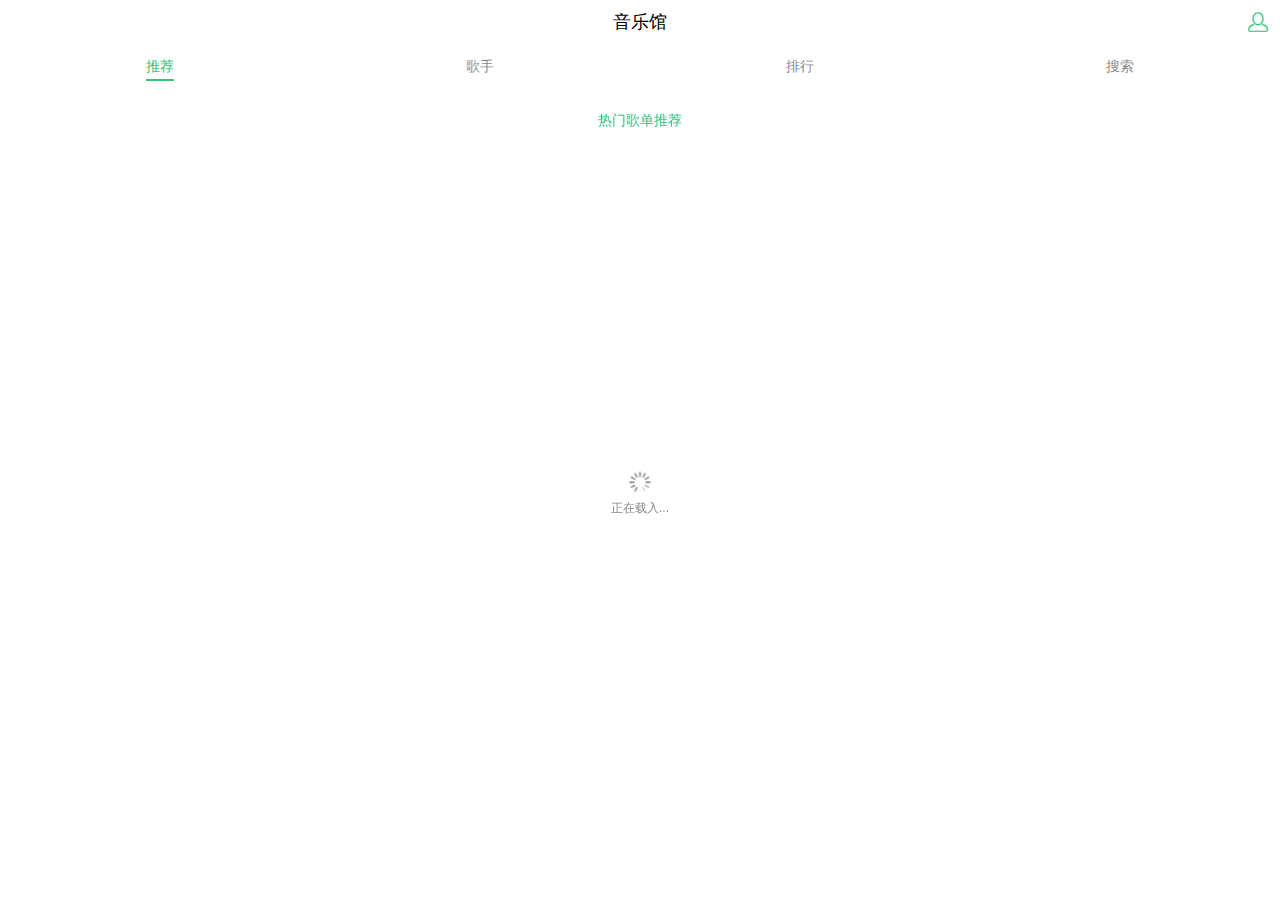
==== index.html @ 4d0fbccd "ss" ====
<!DOCTYPE html><html><head><meta charset=utf-8><meta name=viewport content="width=device-width,initial-scale=1"><title>music-app</title><link href=/static/css/app.6f26a710652195144452f4383dd446d4.css rel=stylesheet></head><body><div id=app></div><script type=text/javascript src=/static/js/manifest.65e5d99f912b49530be9.js></script><script type=text/javascript src=/static/js/vendor.6723260fbde4763a31aa.js></script><script type=text/javascript src=/static/js/app.42ce3da7bda6595c195c.js></script></body></html>
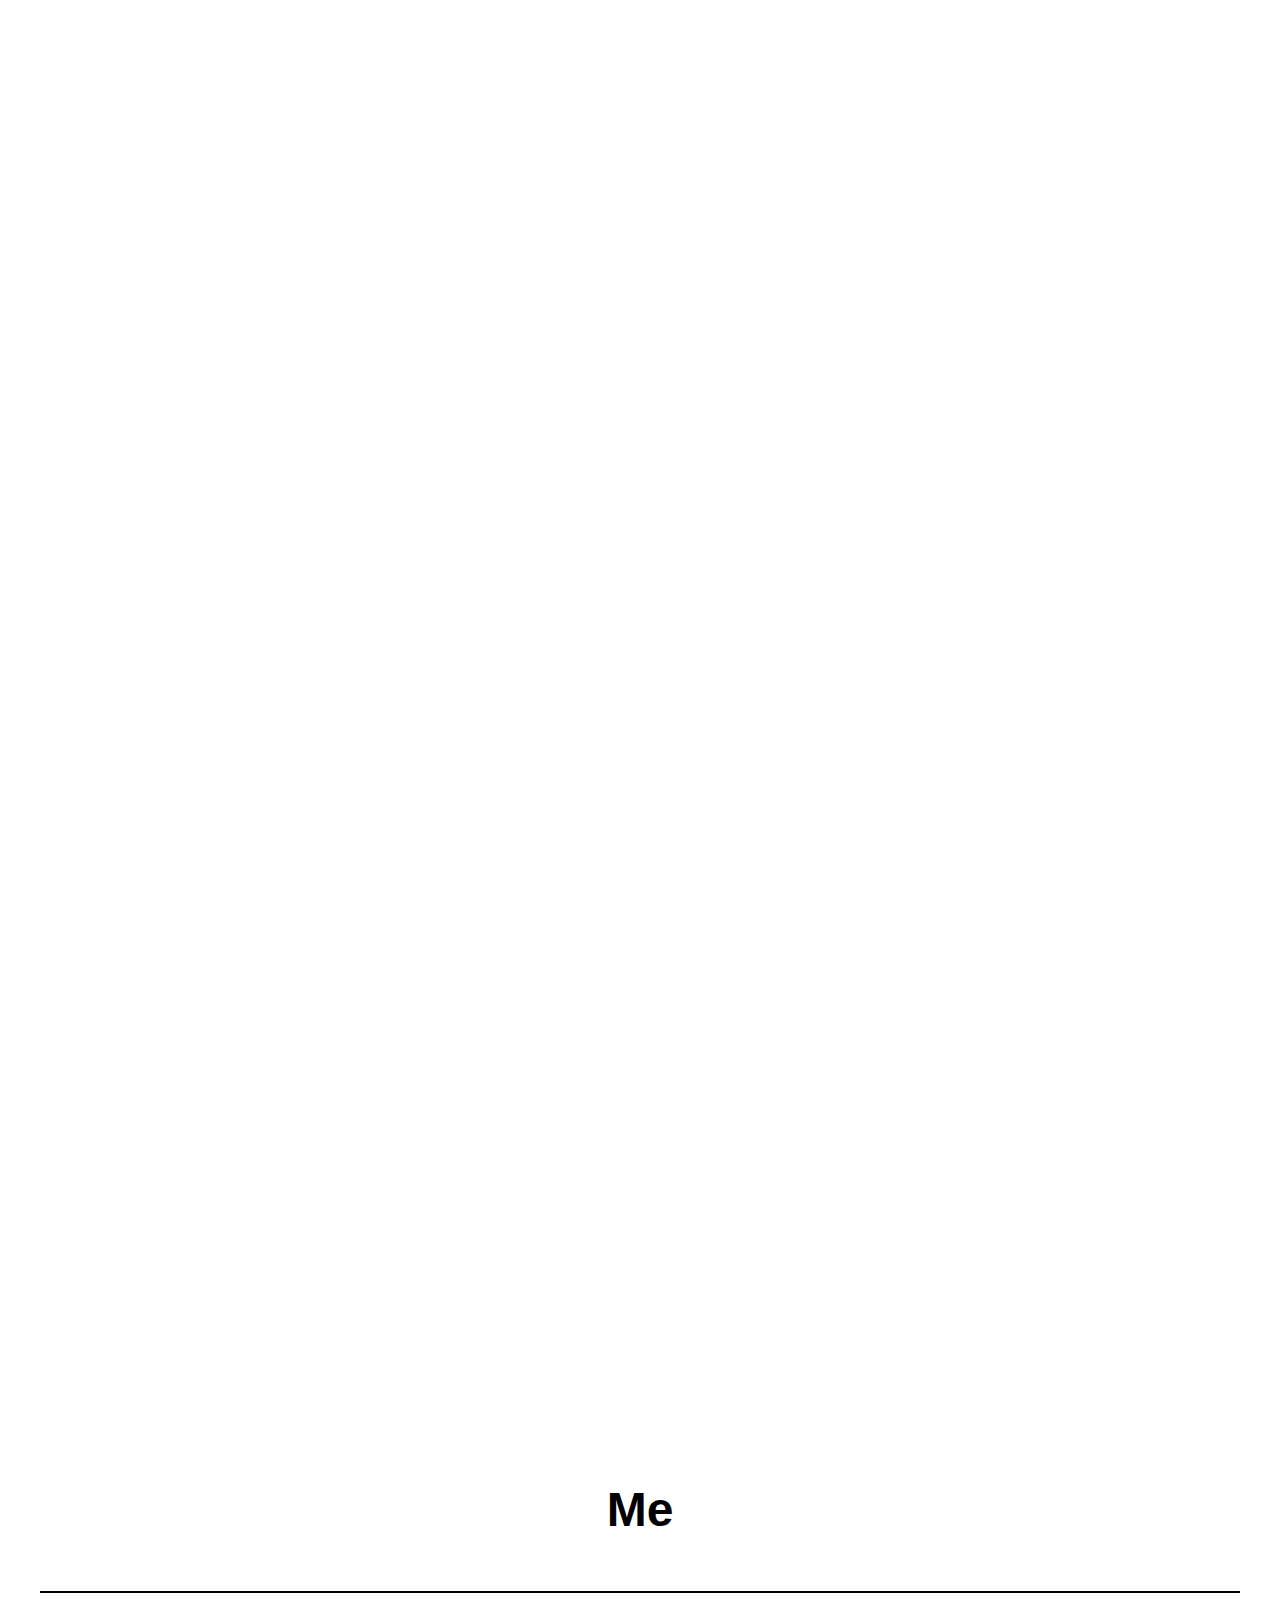
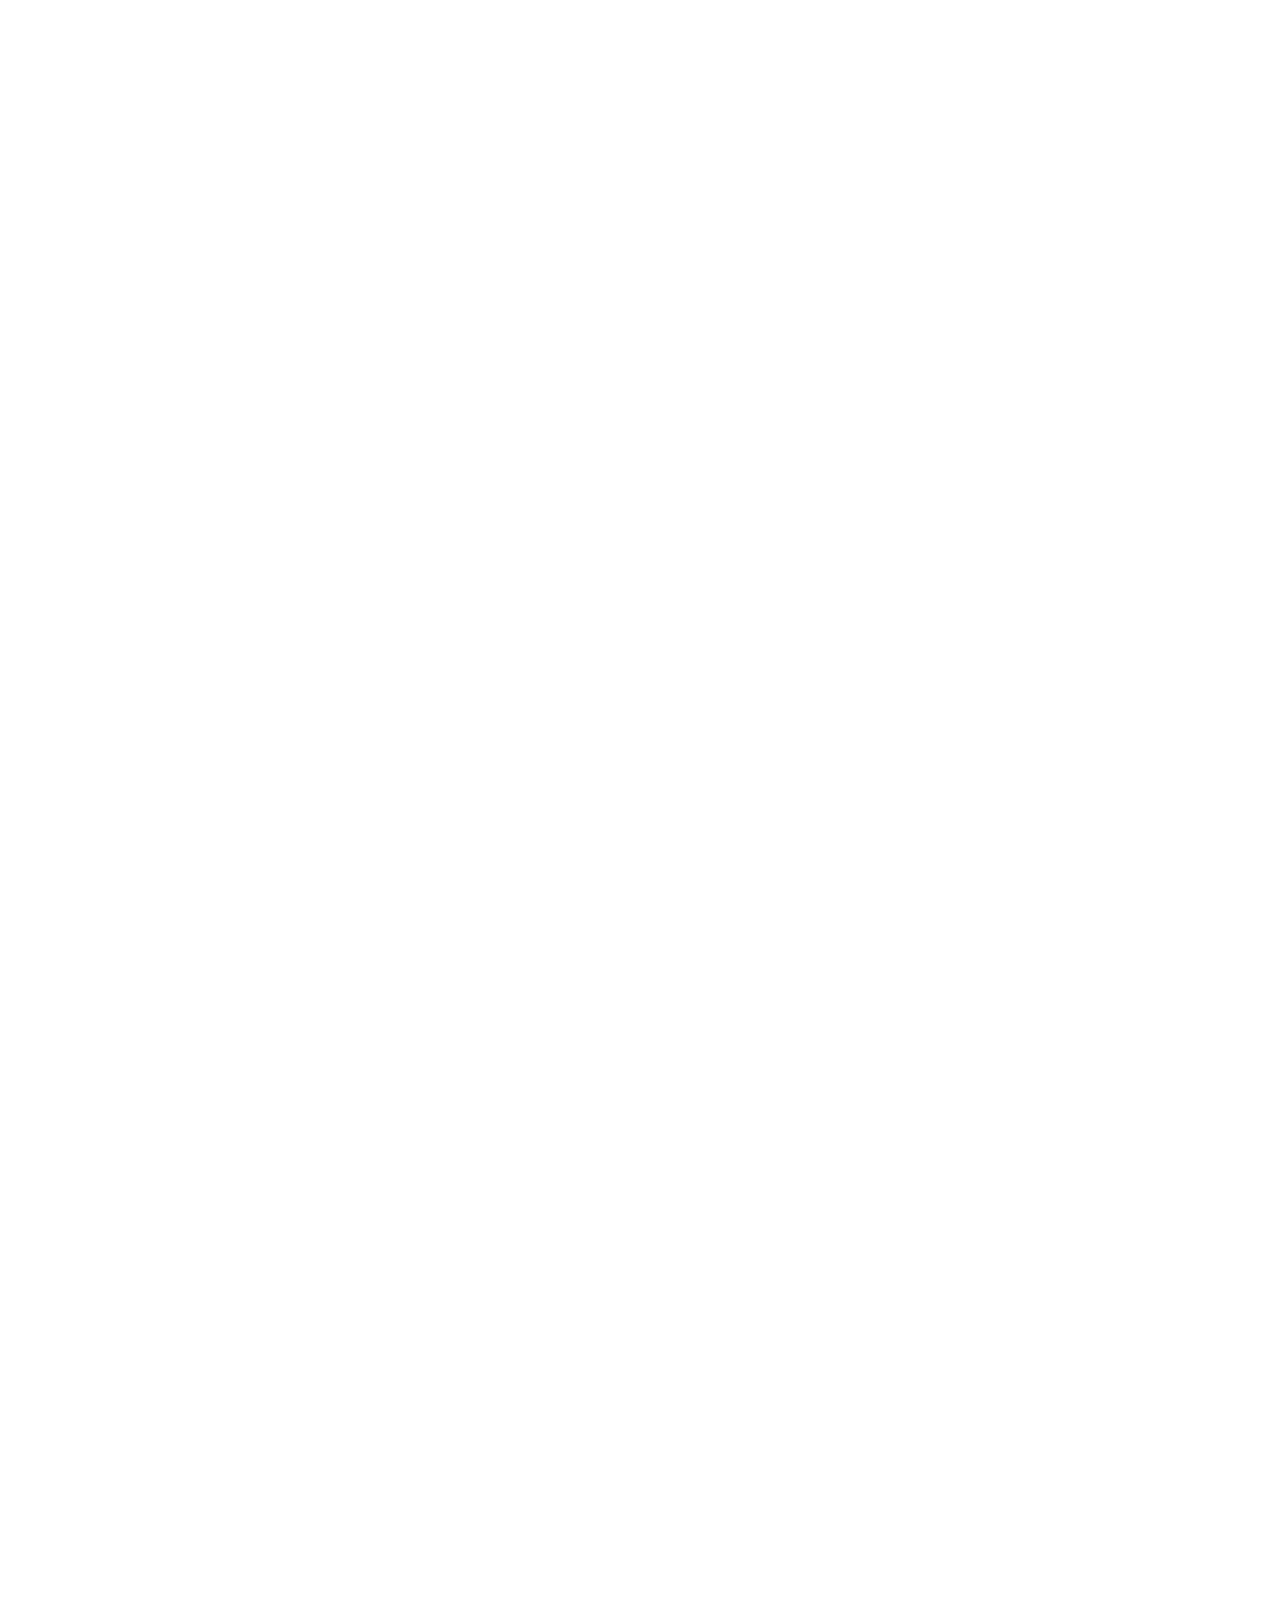
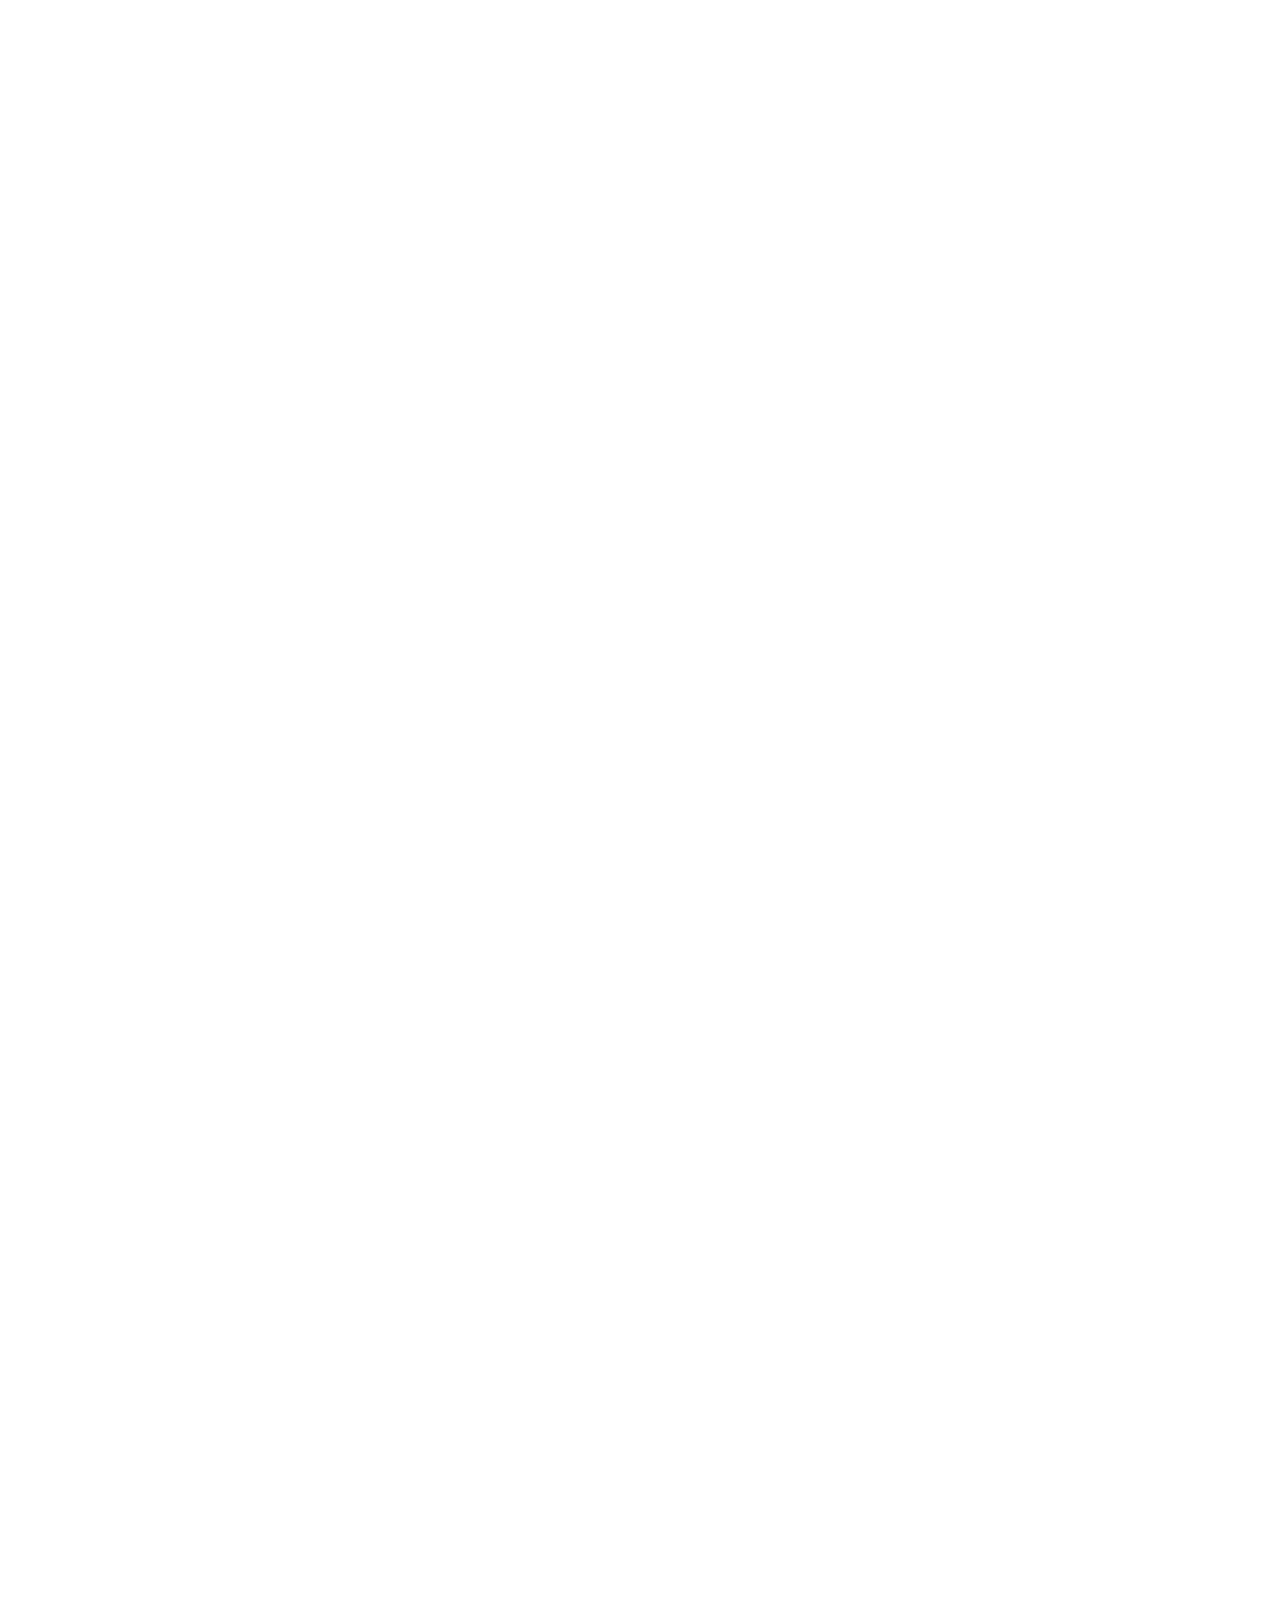
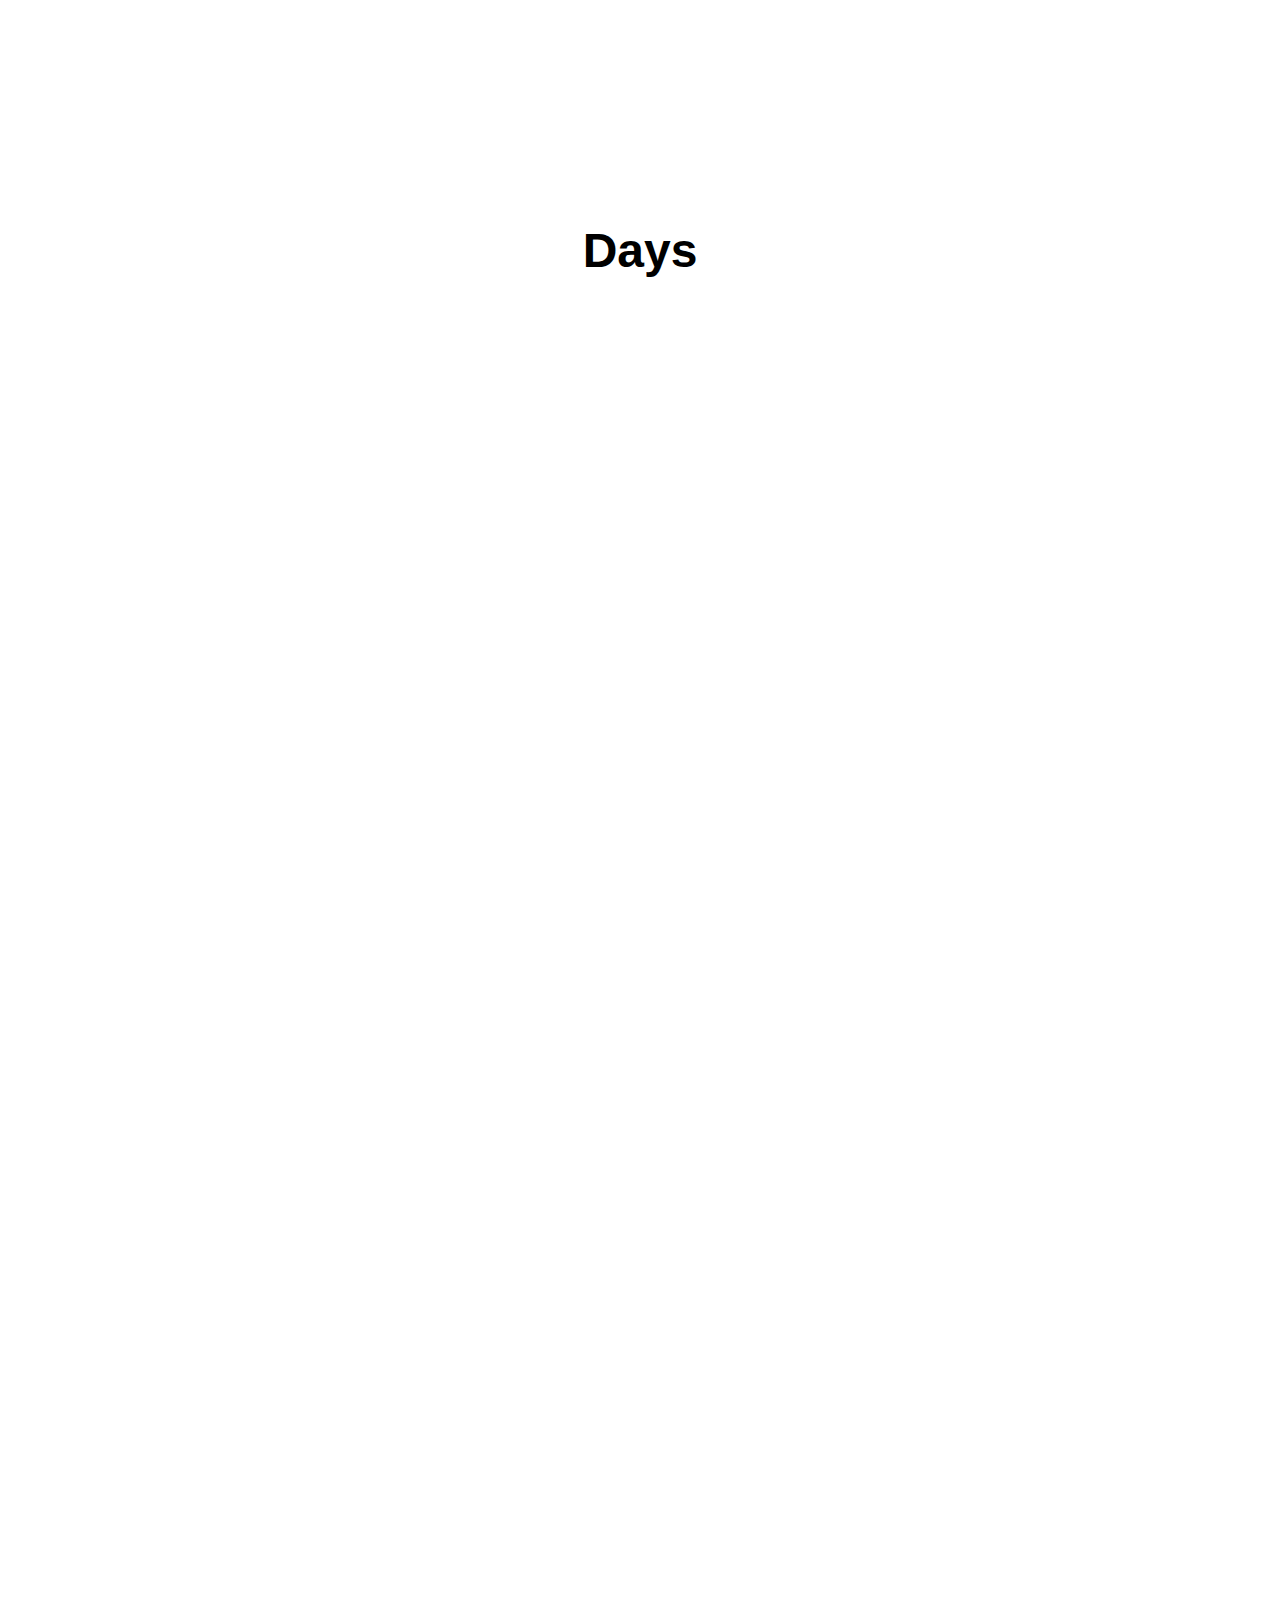
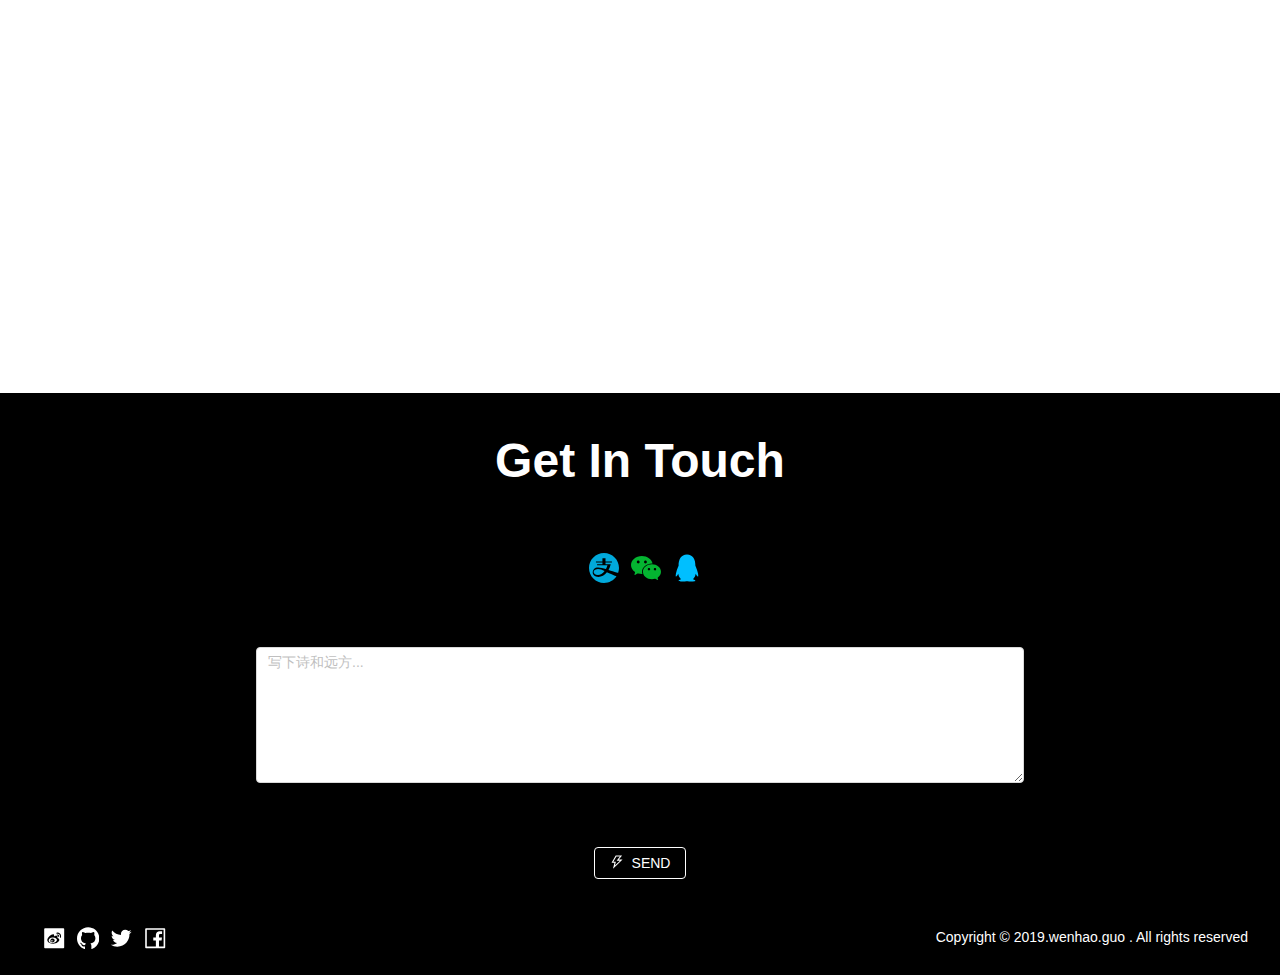
==== commit c51b4995: "gwh" ====
--- a/index.html
+++ b/index.html
@@ -1 +1 @@
-<!DOCTYPE html><html><head><meta charset=utf-8><meta name=viewport content="width=device-width,initial-scale=1"><title>music-app</title><link href=/static/css/app.6f26a710652195144452f4383dd446d4.css rel=stylesheet></head><body><div id=app></div><script type=text/javascript src=/static/js/manifest.65e5d99f912b49530be9.js></script><script type=text/javascript src=/static/js/vendor.6723260fbde4763a31aa.js></script><script type=text/javascript src=/static/js/app.42ce3da7bda6595c195c.js></script></body></html>+<!DOCTYPE html><html><head><meta charset=utf-8><meta name=viewport content="width=device-width,initial-scale=1,maximum-scale=1,minimum-scale=1,user-scalable=no"><link rel=icon type=image/x-icon href=static/icons/planet.ico><link href=//netdna.bootstrapcdn.com/font-awesome/4.7.0/css/font-awesome.min.css rel=stylesheet><title>众妙</title><link href=/static/css/app.74af5ec338ba04a6c7c119140740c2f1.css rel=stylesheet></head><body><div id=app></div><script type=text/javascript src=/static/js/manifest.29a7cd7feb4de59b6f48.js></script><script type=text/javascript src=/static/js/vendor.16dc6f4eb5094e379902.js></script><script type=text/javascript src=/static/js/app.e69dc123e8690532f577.js></script></body></html>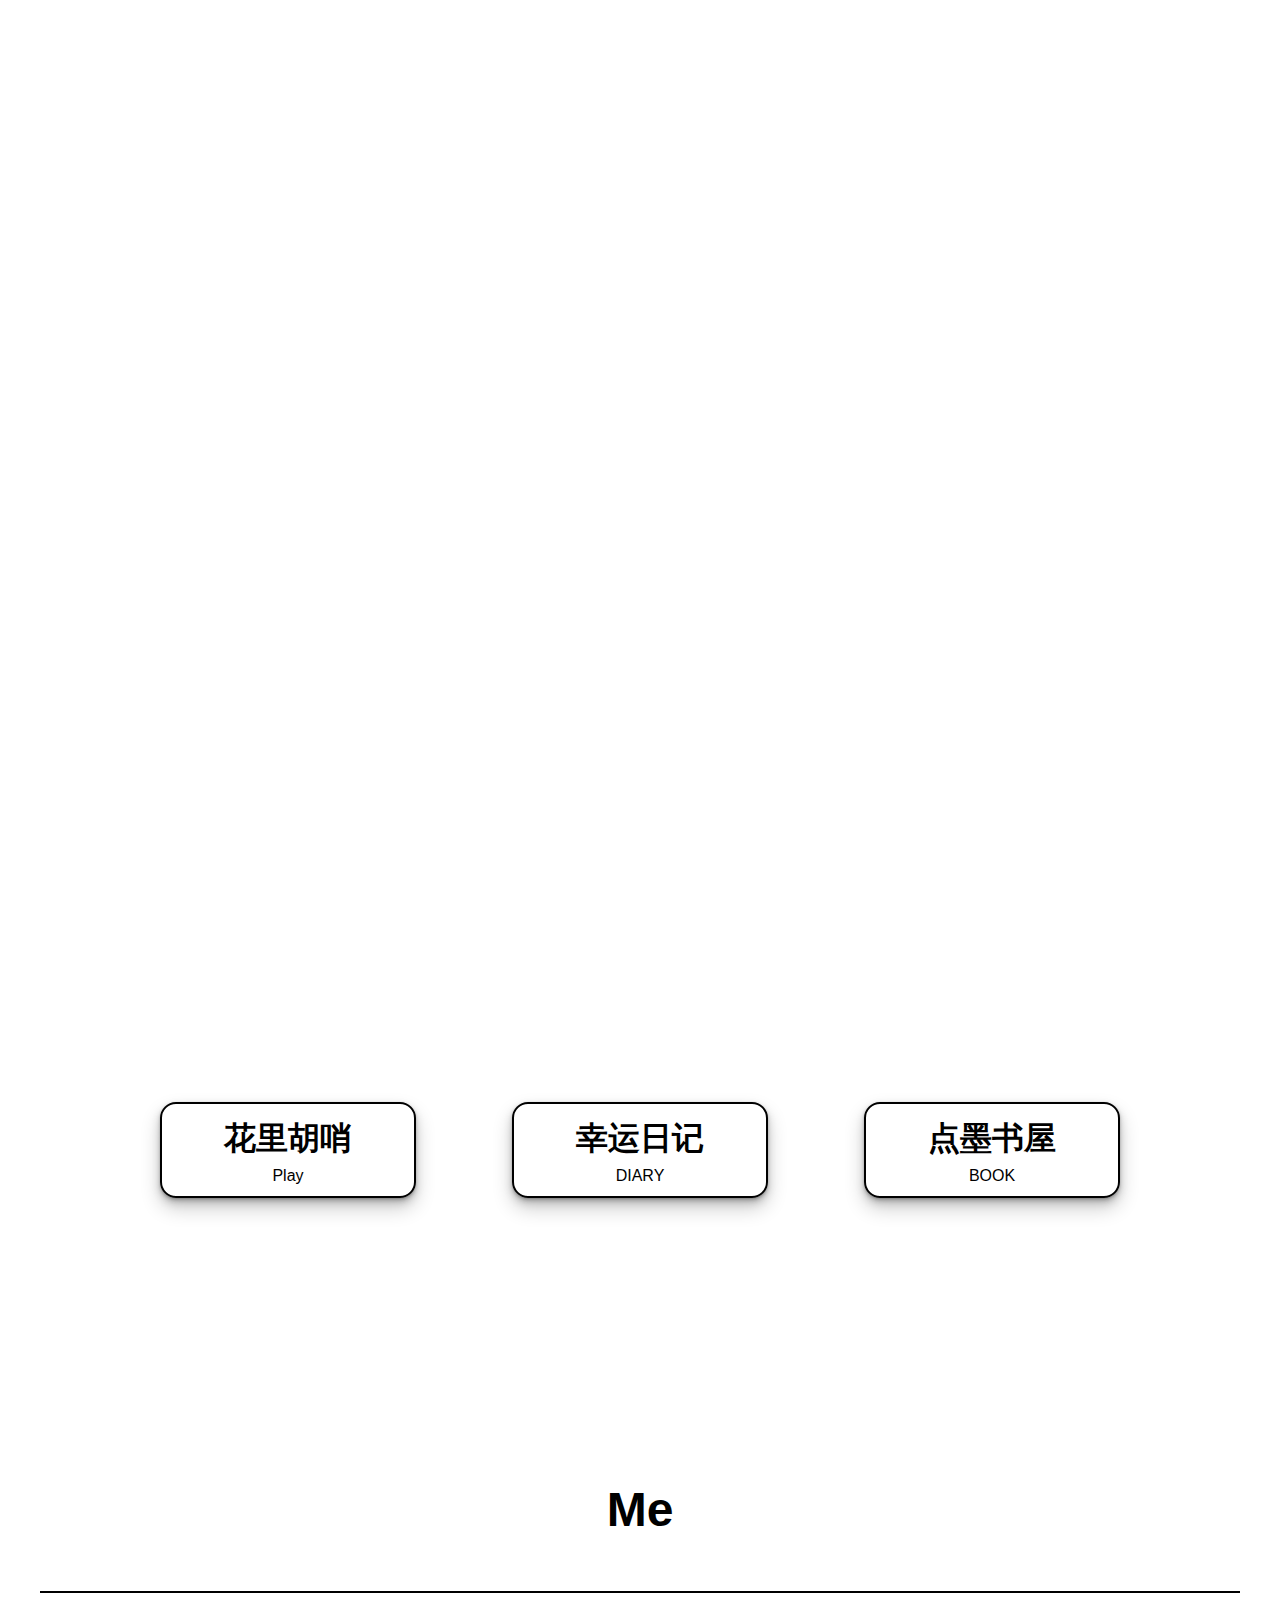
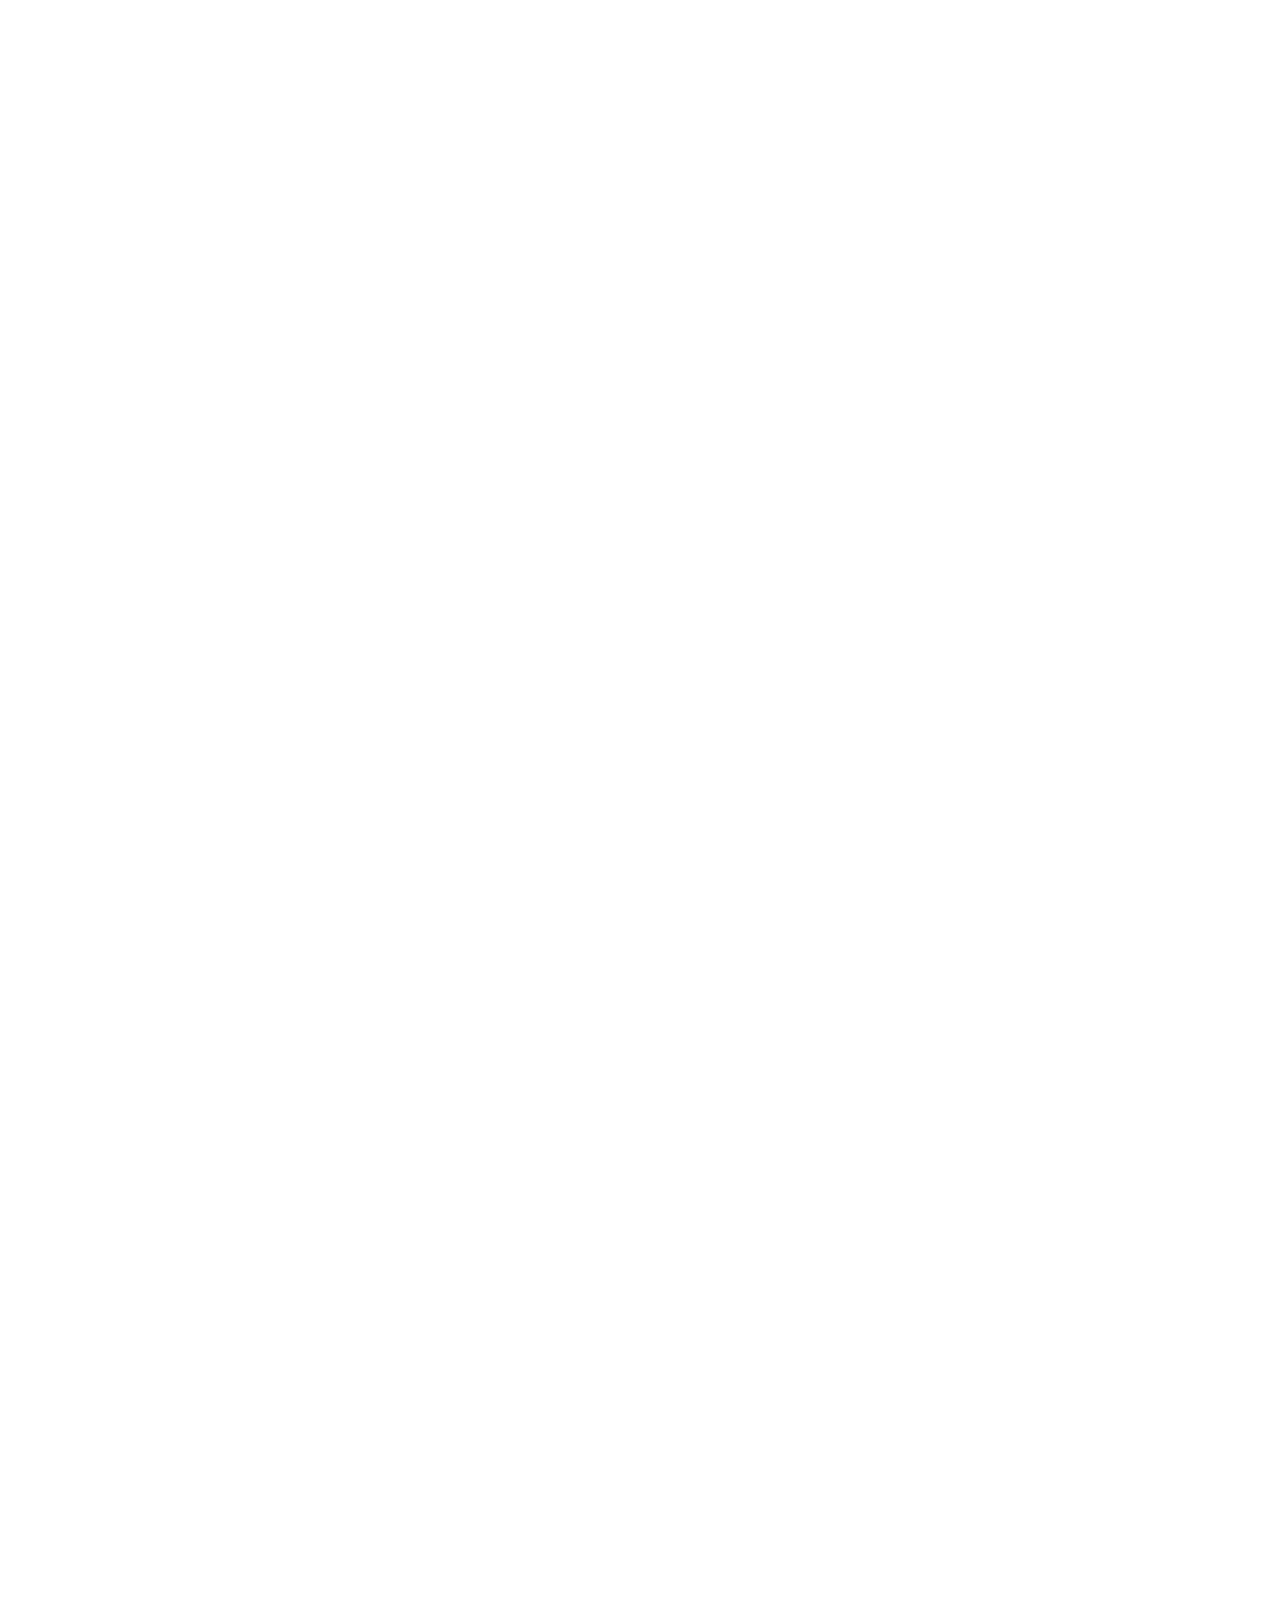
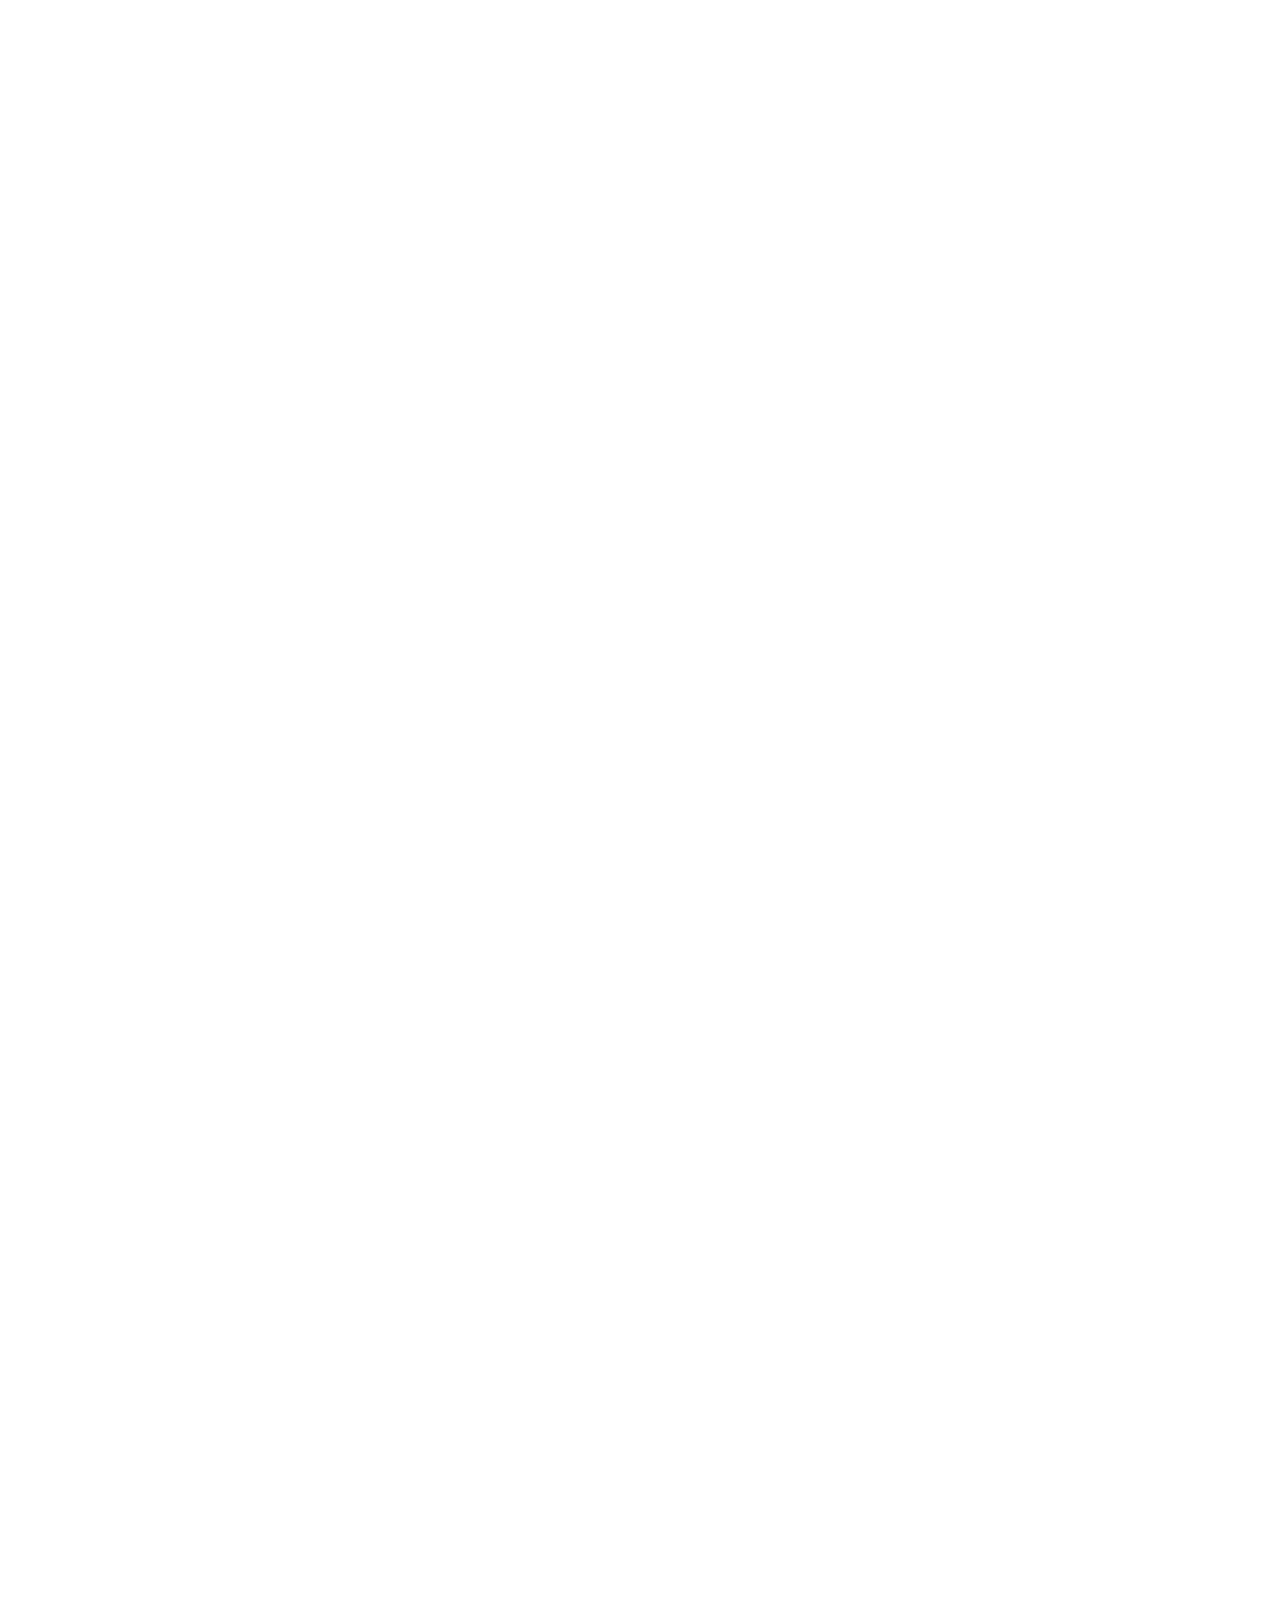
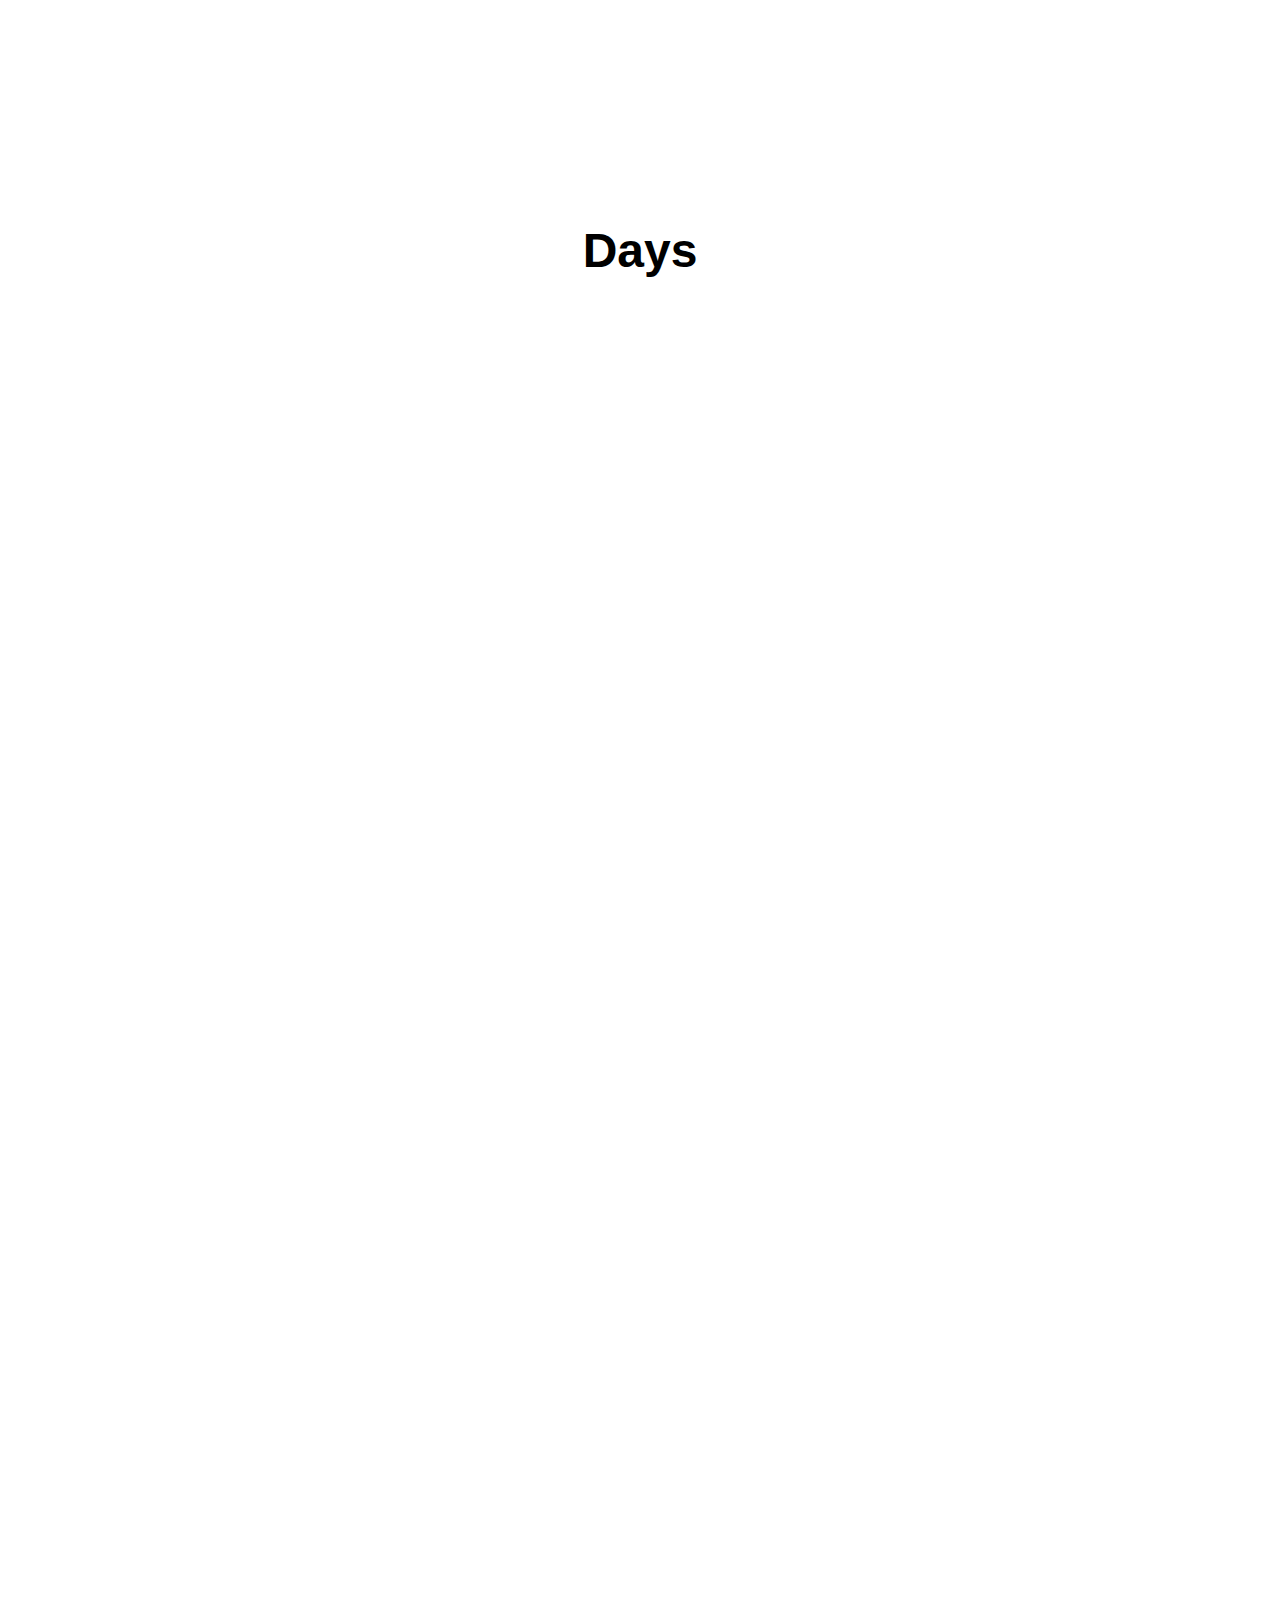
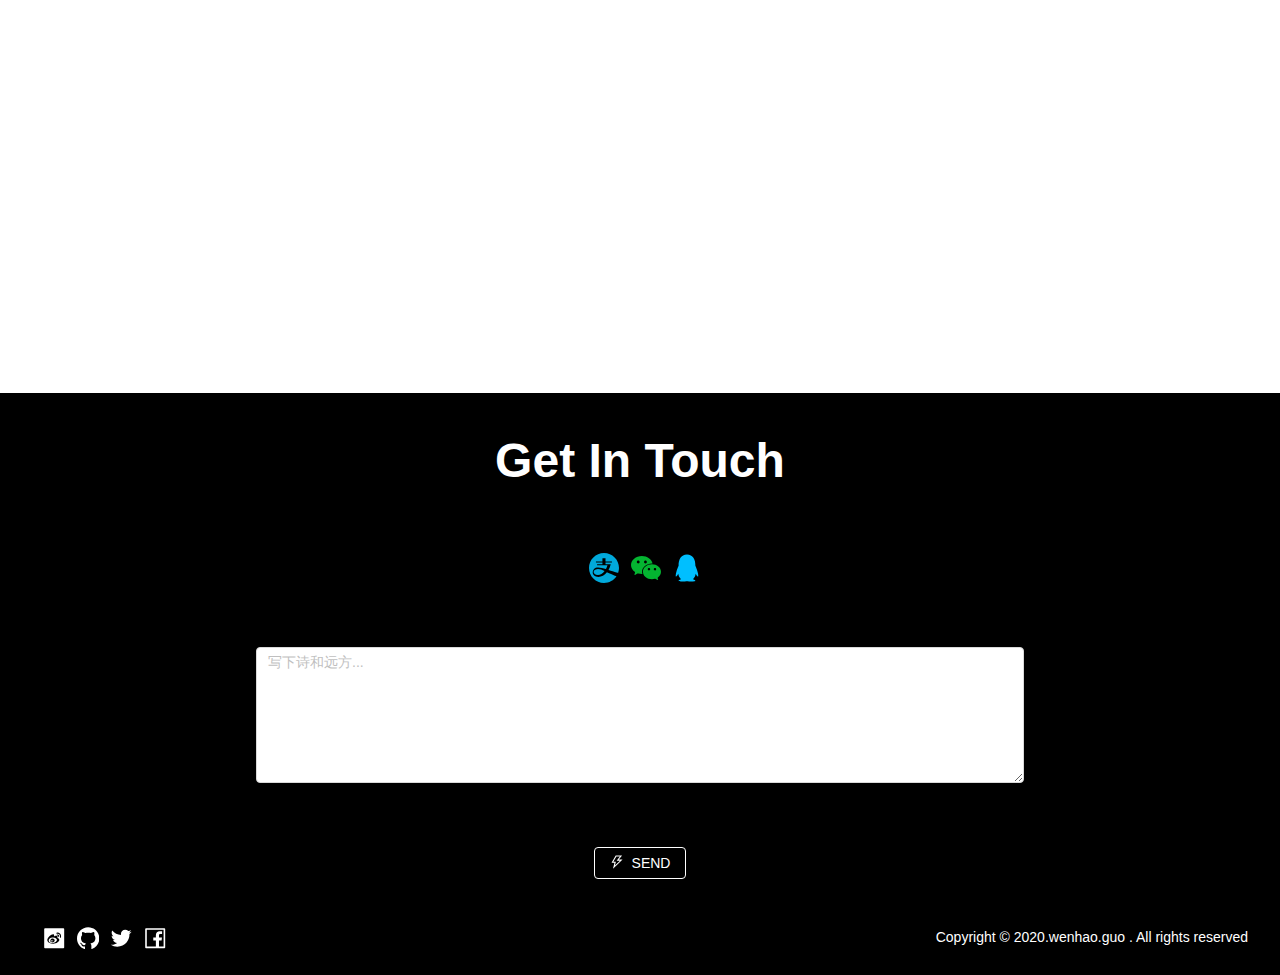
==== commit 6743476d: "gwh" ====
--- a/index.html
+++ b/index.html
@@ -1 +1,38 @@
-<!DOCTYPE html><html><head><meta charset=utf-8><meta name=viewport content="width=device-width,initial-scale=1,maximum-scale=1,minimum-scale=1,user-scalable=no"><link rel=icon type=image/x-icon href=static/icons/planet.ico><link href=//netdna.bootstrapcdn.com/font-awesome/4.7.0/css/font-awesome.min.css rel=stylesheet><title>众妙</title><link href=/static/css/app.74af5ec338ba04a6c7c119140740c2f1.css rel=stylesheet></head><body><div id=app></div><script type=text/javascript src=/static/js/manifest.29a7cd7feb4de59b6f48.js></script><script type=text/javascript src=/static/js/vendor.16dc6f4eb5094e379902.js></script><script type=text/javascript src=/static/js/app.e69dc123e8690532f577.js></script></body></html>+<!DOCTYPE html><html><head><meta charset=utf-8><meta name=viewport content="width=device-width,initial-scale=1,maximum-scale=1,minimum-scale=1,user-scalable=no"><link rel=icon type=image/x-icon href=static/icons/planet.ico><link href=//netdna.bootstrapcdn.com/font-awesome/4.7.0/css/font-awesome.min.css rel=stylesheet><title>众妙</title><style type=text/css>body {
+        margin: 0;
+        padding: 0;
+      }
+      .section {
+        box-sizing: border-box;
+        margin: 0;
+        padding: 0;
+        width: 100vw;
+        height: 100vh;
+        display: flex;
+        flex-direction: column;
+        justify-content: center;
+        align-items: center;
+      }
+      .test {
+        box-sizing: border-box;
+        padding-bottom: 20px;
+        width: 140px;
+        height: 150px;
+        background: url("./static/imgs/running.png") no-repeat;
+        animation: lily 0.6s steps(12) infinite;
+      }
+      h1 {
+        box-sizing: border-box;
+        padding-left: 30px;
+        color: #2c3e50;
+        font-size: 30px;
+        font-weight: 700;
+      }
+      @keyframes lily {
+        0% {
+          background-position: 0 0;
+        }
+        100% {
+          background-position: -1680px 0;
+        }
+      }</style><link href=/static/css/app.0fc4cec7bc17992a8d55d2d385252d90.css rel=stylesheet></head><body><div id=loading class=section><div class=test></div><h1>正在飞速赶来...</h1></div><div id=app></div><script type=text/javascript src=/static/js/manifest.1679a3a06587ce9f2ad2.js></script><script type=text/javascript src=/static/js/vendor.62b60eda6109dade2435.js></script><script type=text/javascript src=/static/js/app.ee82c74dadac690ec8e7.js></script></body></html>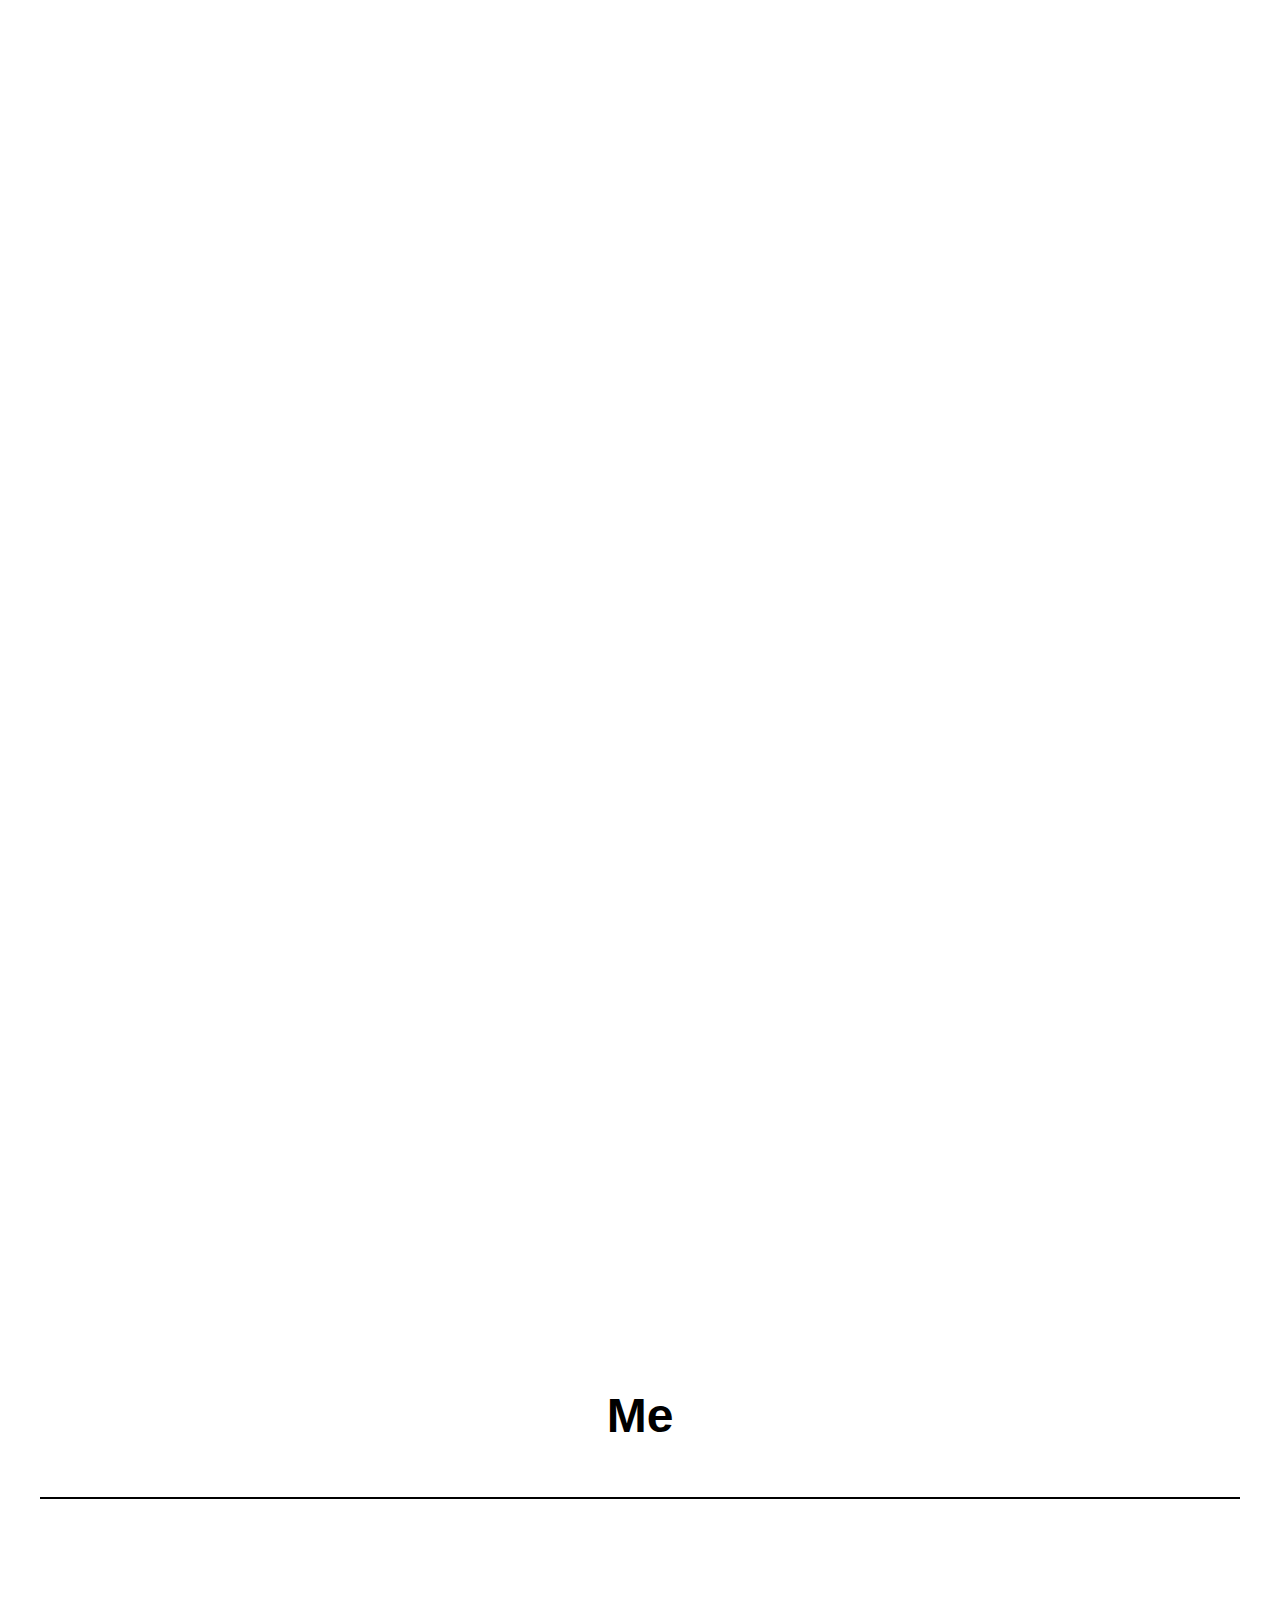
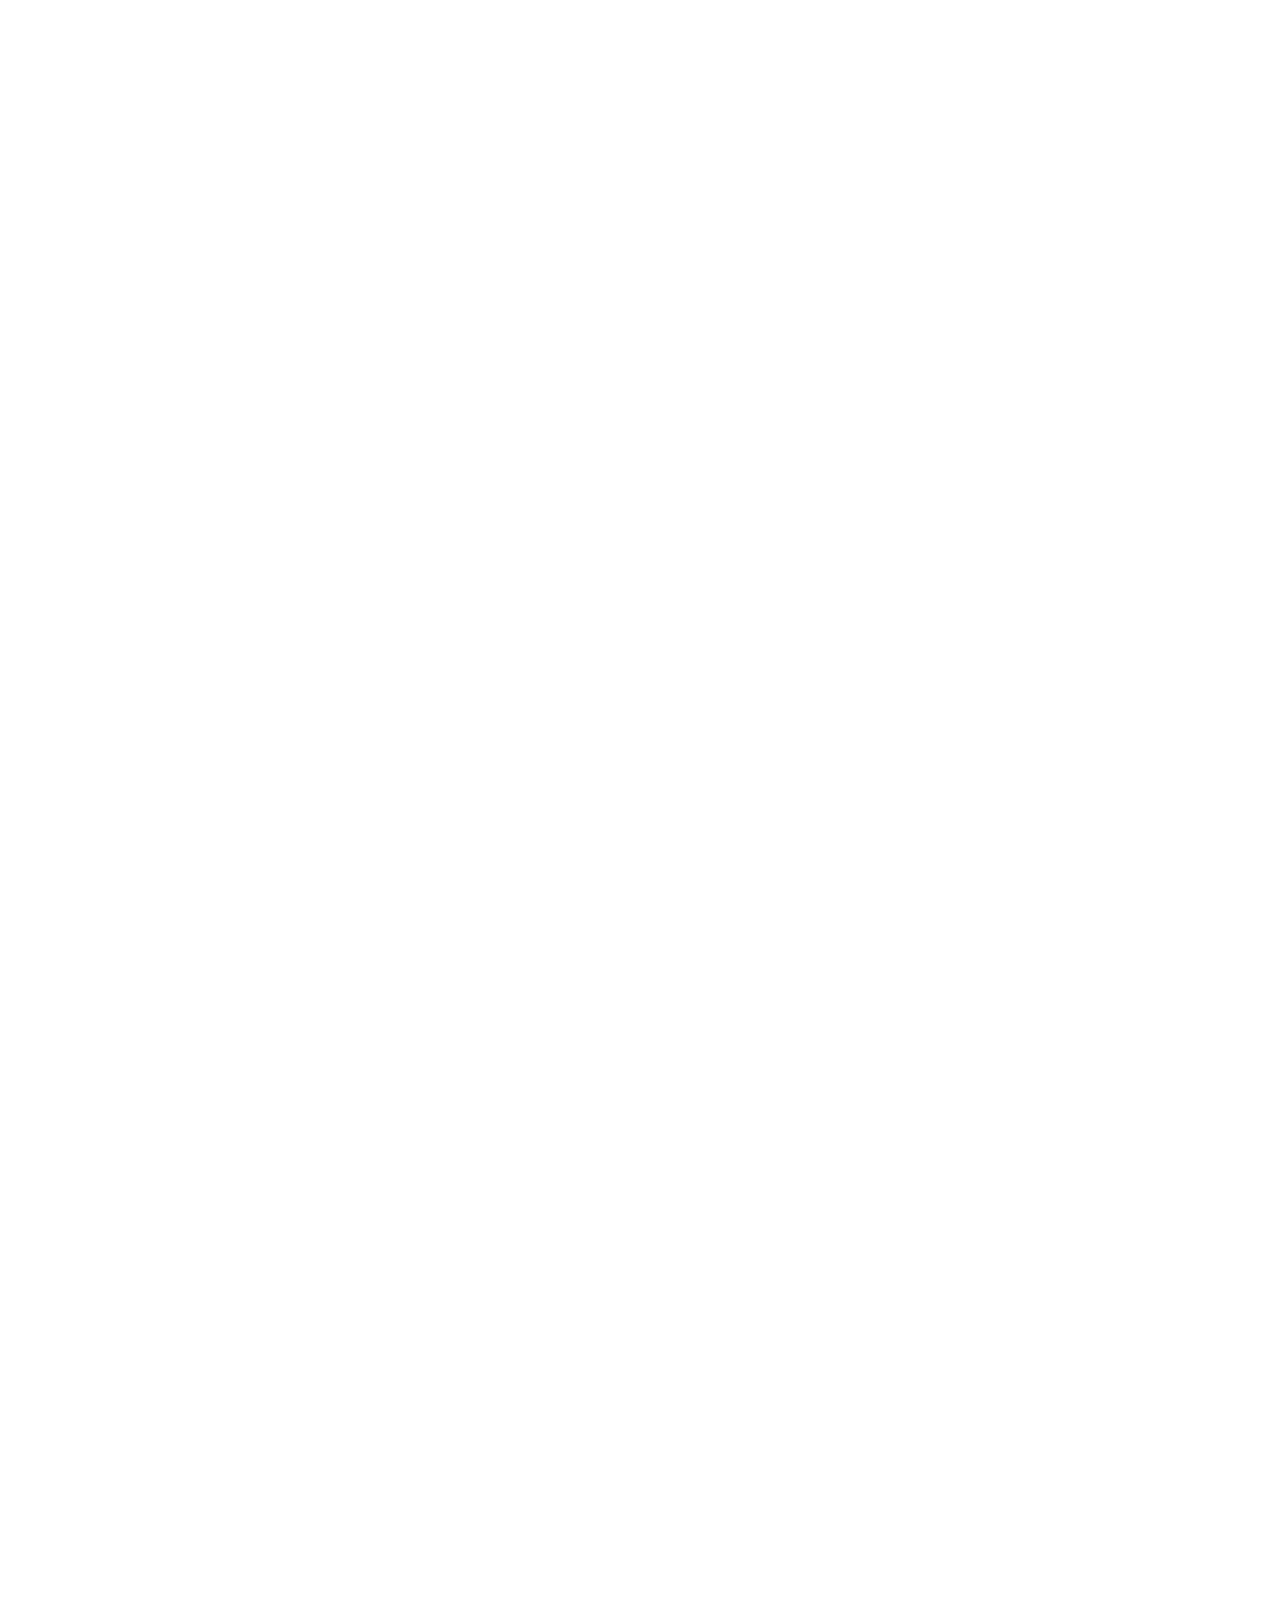
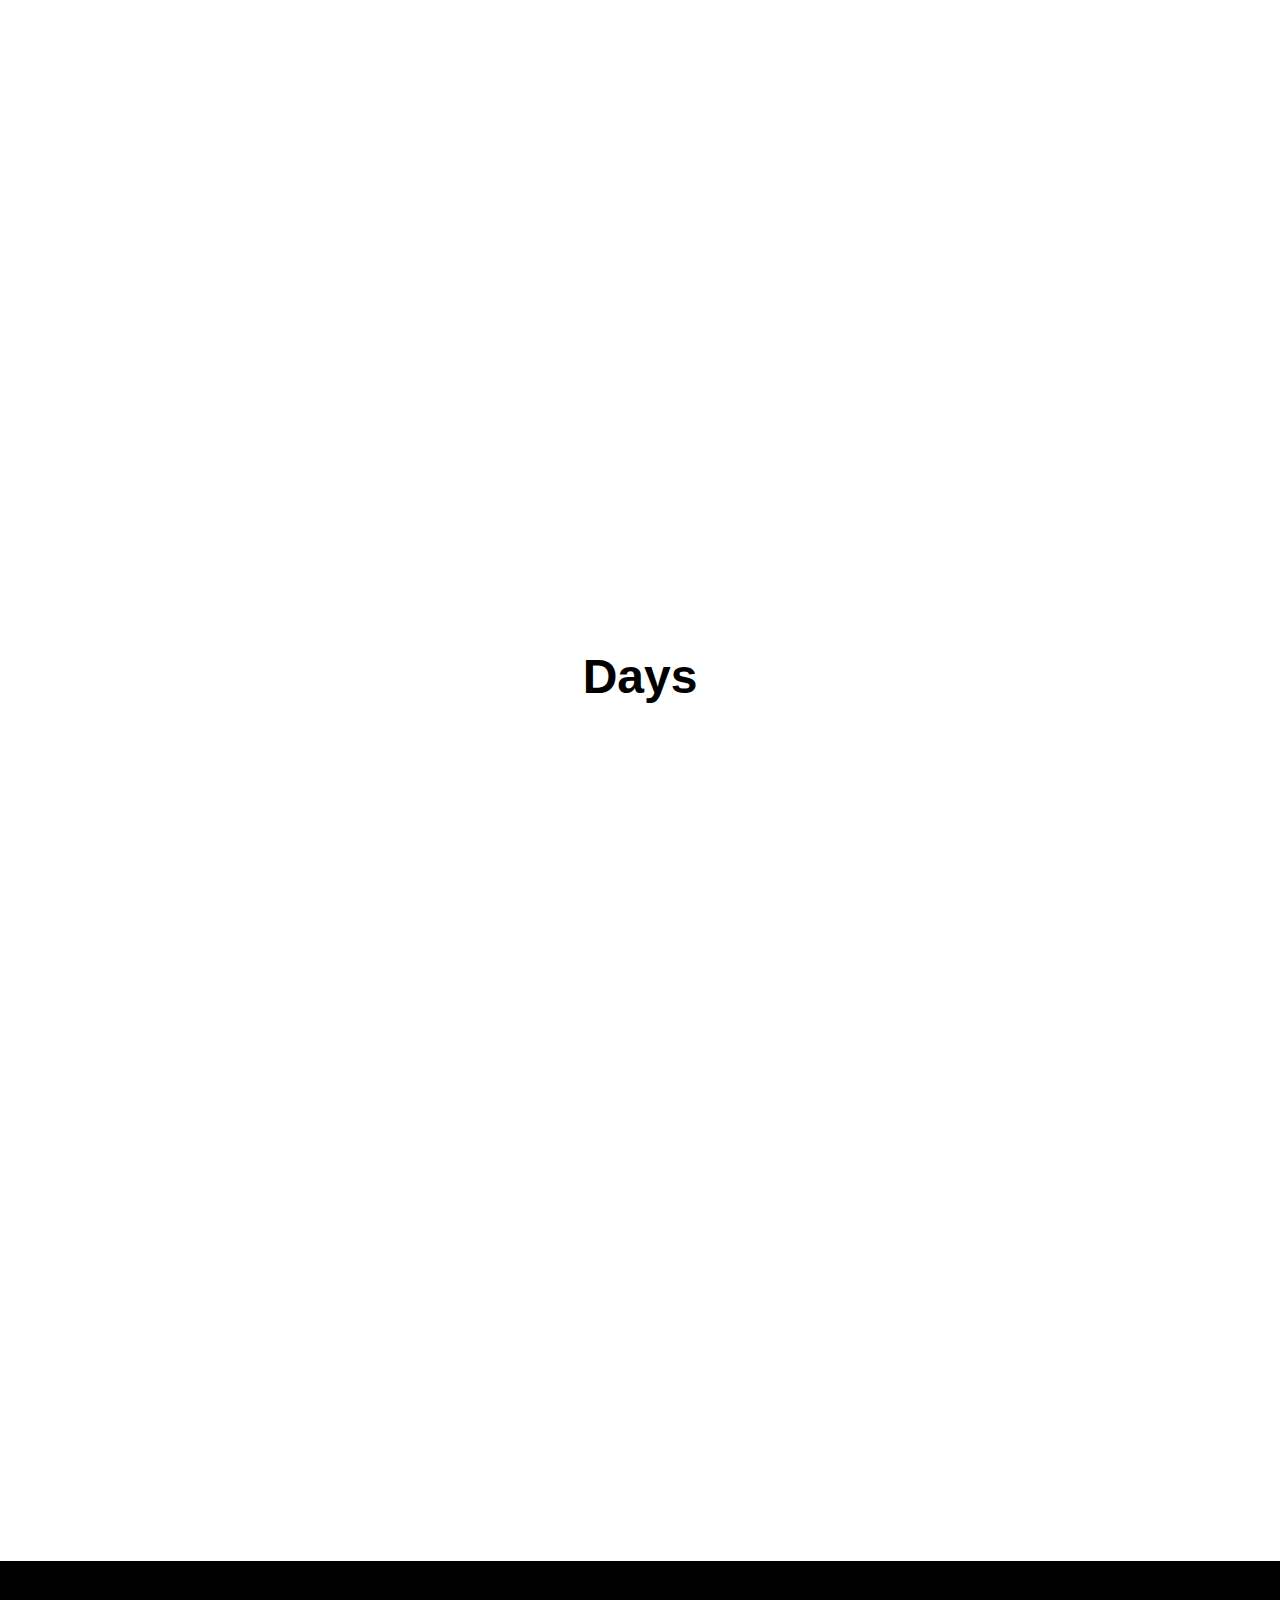
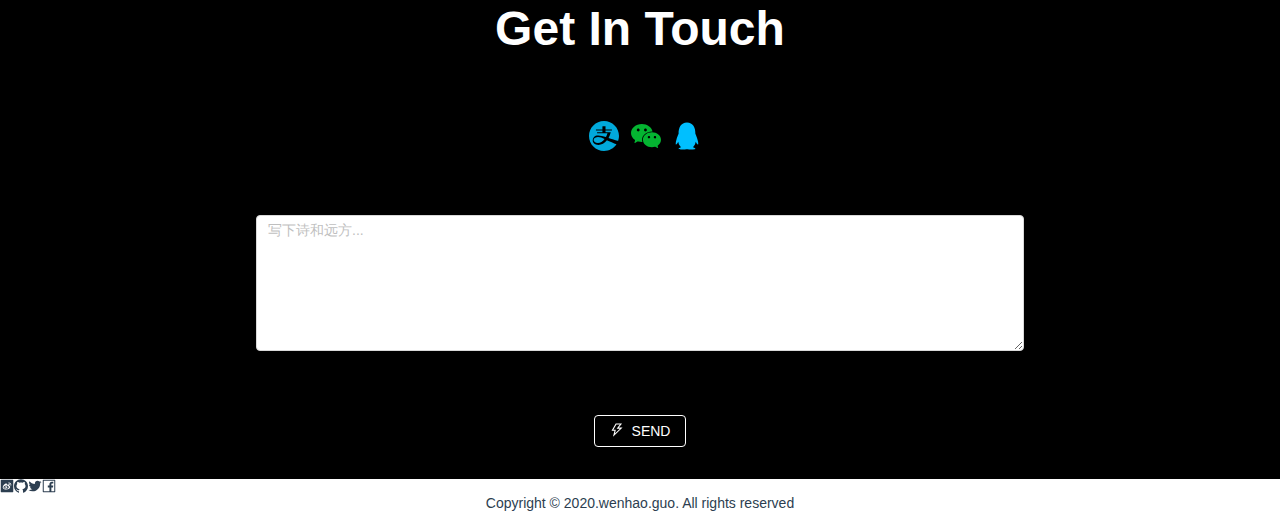
==== commit 3ef8d15b: "gwh" ====
--- a/index.html
+++ b/index.html
@@ -1,38 +1,110 @@
-<!DOCTYPE html><html><head><meta charset=utf-8><meta name=viewport content="width=device-width,initial-scale=1,maximum-scale=1,minimum-scale=1,user-scalable=no"><link rel=icon type=image/x-icon href=static/icons/planet.ico><link href=//netdna.bootstrapcdn.com/font-awesome/4.7.0/css/font-awesome.min.css rel=stylesheet><title>众妙</title><style type=text/css>body {
+<!DOCTYPE html><html><head><meta charset=utf-8><meta name=viewport content="width=device-width,initial-scale=1,maximum-scale=1,minimum-scale=1,user-scalable=no"><link rel=icon type=image/x-icon href=static/icons/planet.ico><link href=//netdna.bootstrapcdn.com/font-awesome/4.7.0/css/font-awesome.min.css rel=stylesheet><link rel=stylesheet href=https://cdnjs.cloudflare.com/ajax/libs/animate.css/4.0.0/animate.min.css><title>众妙</title><style type=text/css>body {
         margin: 0;
         padding: 0;
+        background-color: #f4c042;
       }
-      .section {
-        box-sizing: border-box;
-        margin: 0;
-        padding: 0;
-        width: 100vw;
-        height: 100vh;
-        display: flex;
-        flex-direction: column;
-        justify-content: center;
-        align-items: center;
+
+      .box {
+        /* z-index: 1000; */
+        width: 306px;
+        height: 300px;
+        margin: 300px auto 0;
+        background: url(./static/imgs/line.png) no-repeat left bottom;
+        position: relative;
       }
-      .test {
-        box-sizing: border-box;
-        padding-bottom: 20px;
-        width: 140px;
-        height: 150px;
-        background: url("./static/imgs/running.png") no-repeat;
-        animation: lily 0.6s steps(12) infinite;
+      .sun {
+        width: 136px;
+        height: 136px;
+        position: absolute;
+        left: 0;
+        right: 0;
+        margin: 0 auto;
+        top: 135px;
+        z-index: -1;
+        animation: move 2.7s infinite linear;
       }
-      h1 {
-        box-sizing: border-box;
-        padding-left: 30px;
-        color: #2c3e50;
-        font-size: 30px;
-        font-weight: 700;
+      .sun .eye {
+        position: absolute;
+        top: 43%;
+        left: 30%;
+        animation: eye 2.7s infinite linear;
       }
-      @keyframes lily {
+      .sun .sunbody {
+        animation: scroll 2.7s infinite linear;
+      }
+      .box p {
+        text-align: center;
+        padding-top: 230px;
+        font-family: "苹方";
+        font-size: 25px;
+        color: #7a5600;
+        animation: opp 2.7s infinite linear;
+      }
+      @keyframes move {
         0% {
-          background-position: 0 0;
+          transform: translateY(0);
+        }
+        10% {
+          transform: translateY(0);
+        }
+        40% {
+          transform: translateY(-40px);
+        }
+        70% {
+          transform: translateY(-40px);
         }
         100% {
-          background-position: -1680px 0;
+          transform: translateY(0);
         }
-      }</style><link href=/static/css/app.0fc4cec7bc17992a8d55d2d385252d90.css rel=stylesheet></head><body><div id=loading class=section><div class=test></div><h1>正在飞速赶来...</h1></div><div id=app></div><script type=text/javascript src=/static/js/manifest.1679a3a06587ce9f2ad2.js></script><script type=text/javascript src=/static/js/vendor.62b60eda6109dade2435.js></script><script type=text/javascript src=/static/js/app.ee82c74dadac690ec8e7.js></script></body></html>+      }
+      @keyframes scroll {
+        0% {
+          transform: rotate(0);
+        }
+        40% {
+          transform: rotate(0);
+        }
+        50% {
+          transform: rotate(45deg);
+        }
+        60% {
+          transform: rotate(45deg);
+        }
+        100% {
+          transform: rotate(45deg);
+        }
+      }
+      @keyframes eye {
+        0% {
+          transform: translateX(0px);
+        }
+        50% {
+          transform: translateX(0px) scale(1, 1);
+        }
+        55% {
+          transform: translateX(0px) scale(1, 0.1);
+        }
+        60% {
+          transform: translateX(0px) scale(1);
+        }
+        70% {
+          transform: translateX(30px);
+        }
+        100% {
+          transform: translateX(30px);
+        }
+      }
+      @keyframes opp {
+        0% {
+          opacity: 1;
+        }
+        40% {
+          opacity: 1;
+        }
+        60% {
+          opacity: 0;
+        }
+        100% {
+          opacity: 1;
+        }
+      }</style><link href=/static/css/app.06294fc53b42daaf68f8f42c417cd354.css rel=stylesheet></head><body><div id=app><div id=loading class=box><div class=sun><img src=./static/imgs/sun.png alt="" class=sunbody> <img src=./static/imgs/eye.png alt="" class=eye></div><p>loading...</p></div></div><script type=text/javascript src=/static/js/manifest.8b952a1ea9d5d9c8e026.js></script><script type=text/javascript src=/static/js/vendor.befce46c42566148aaed.js></script><script type=text/javascript src=/static/js/app.f0fe7f9eb9f7159c90a4.js></script></body></html>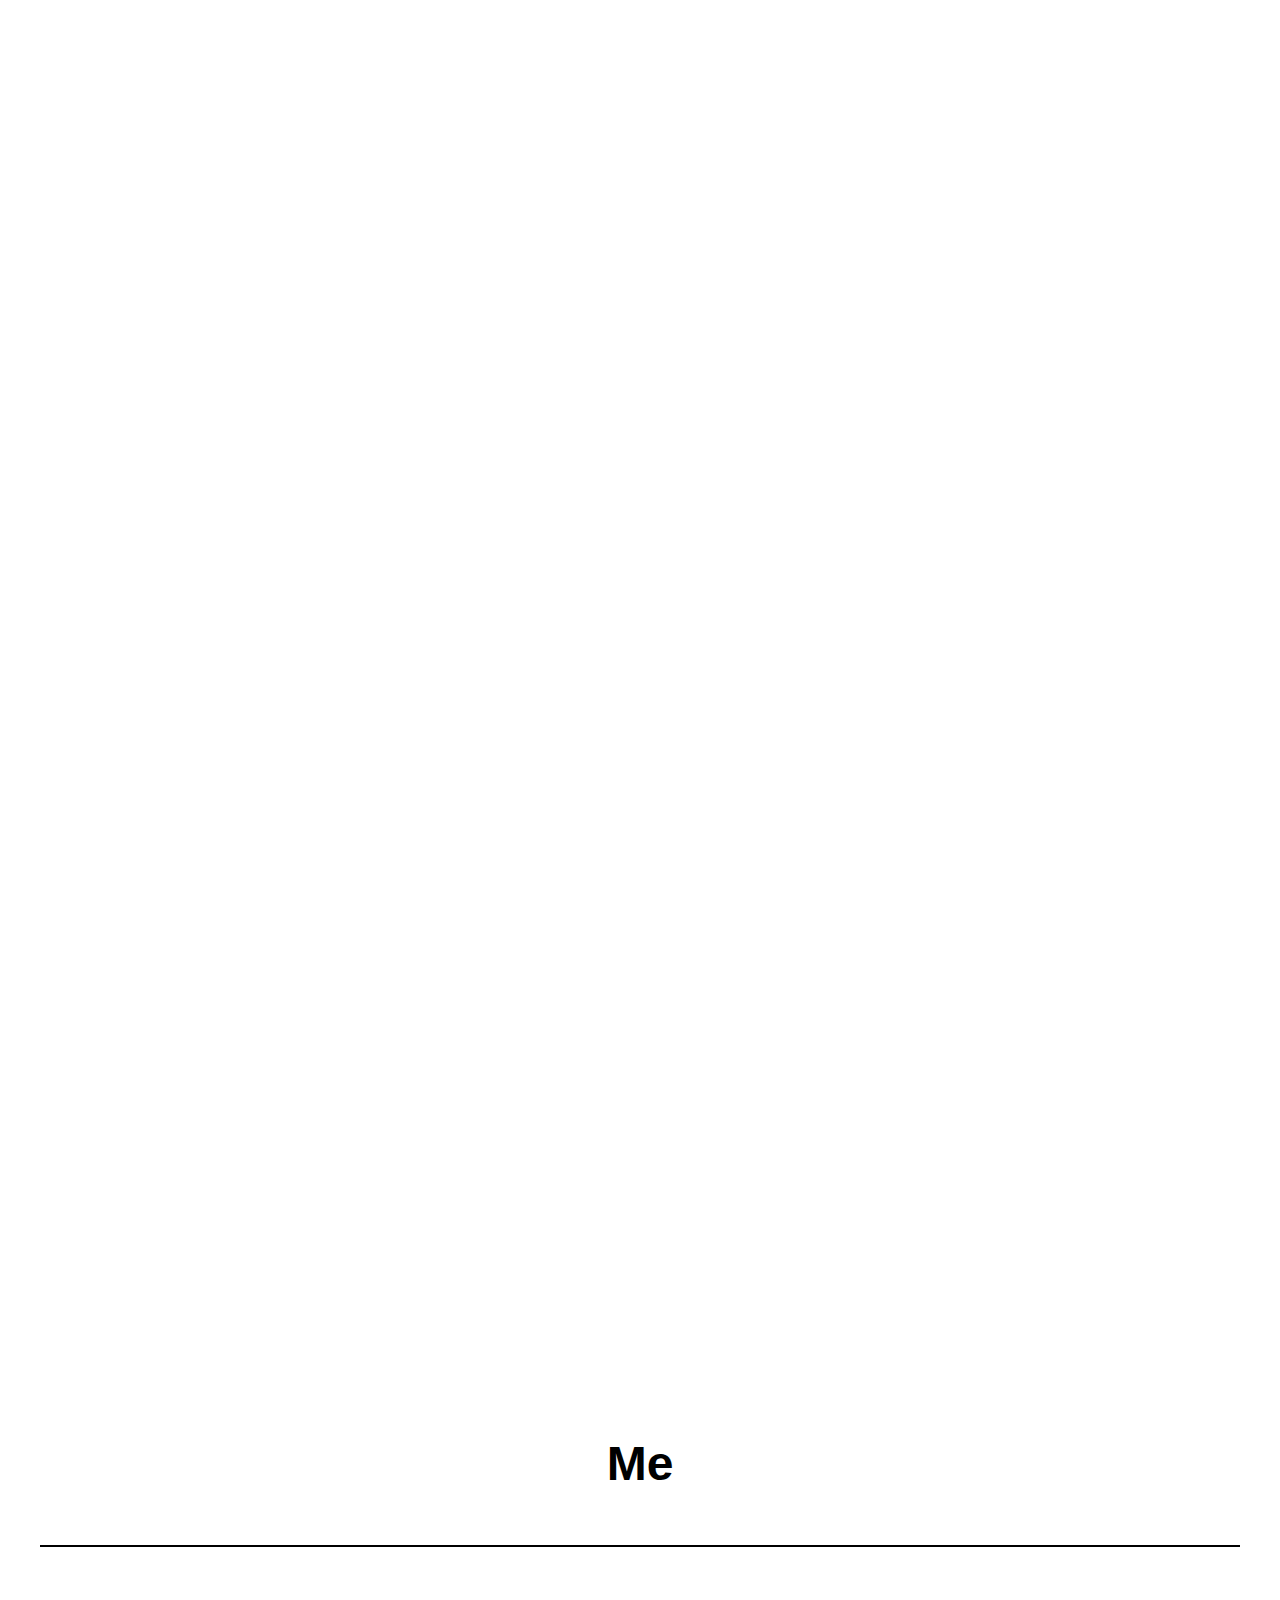
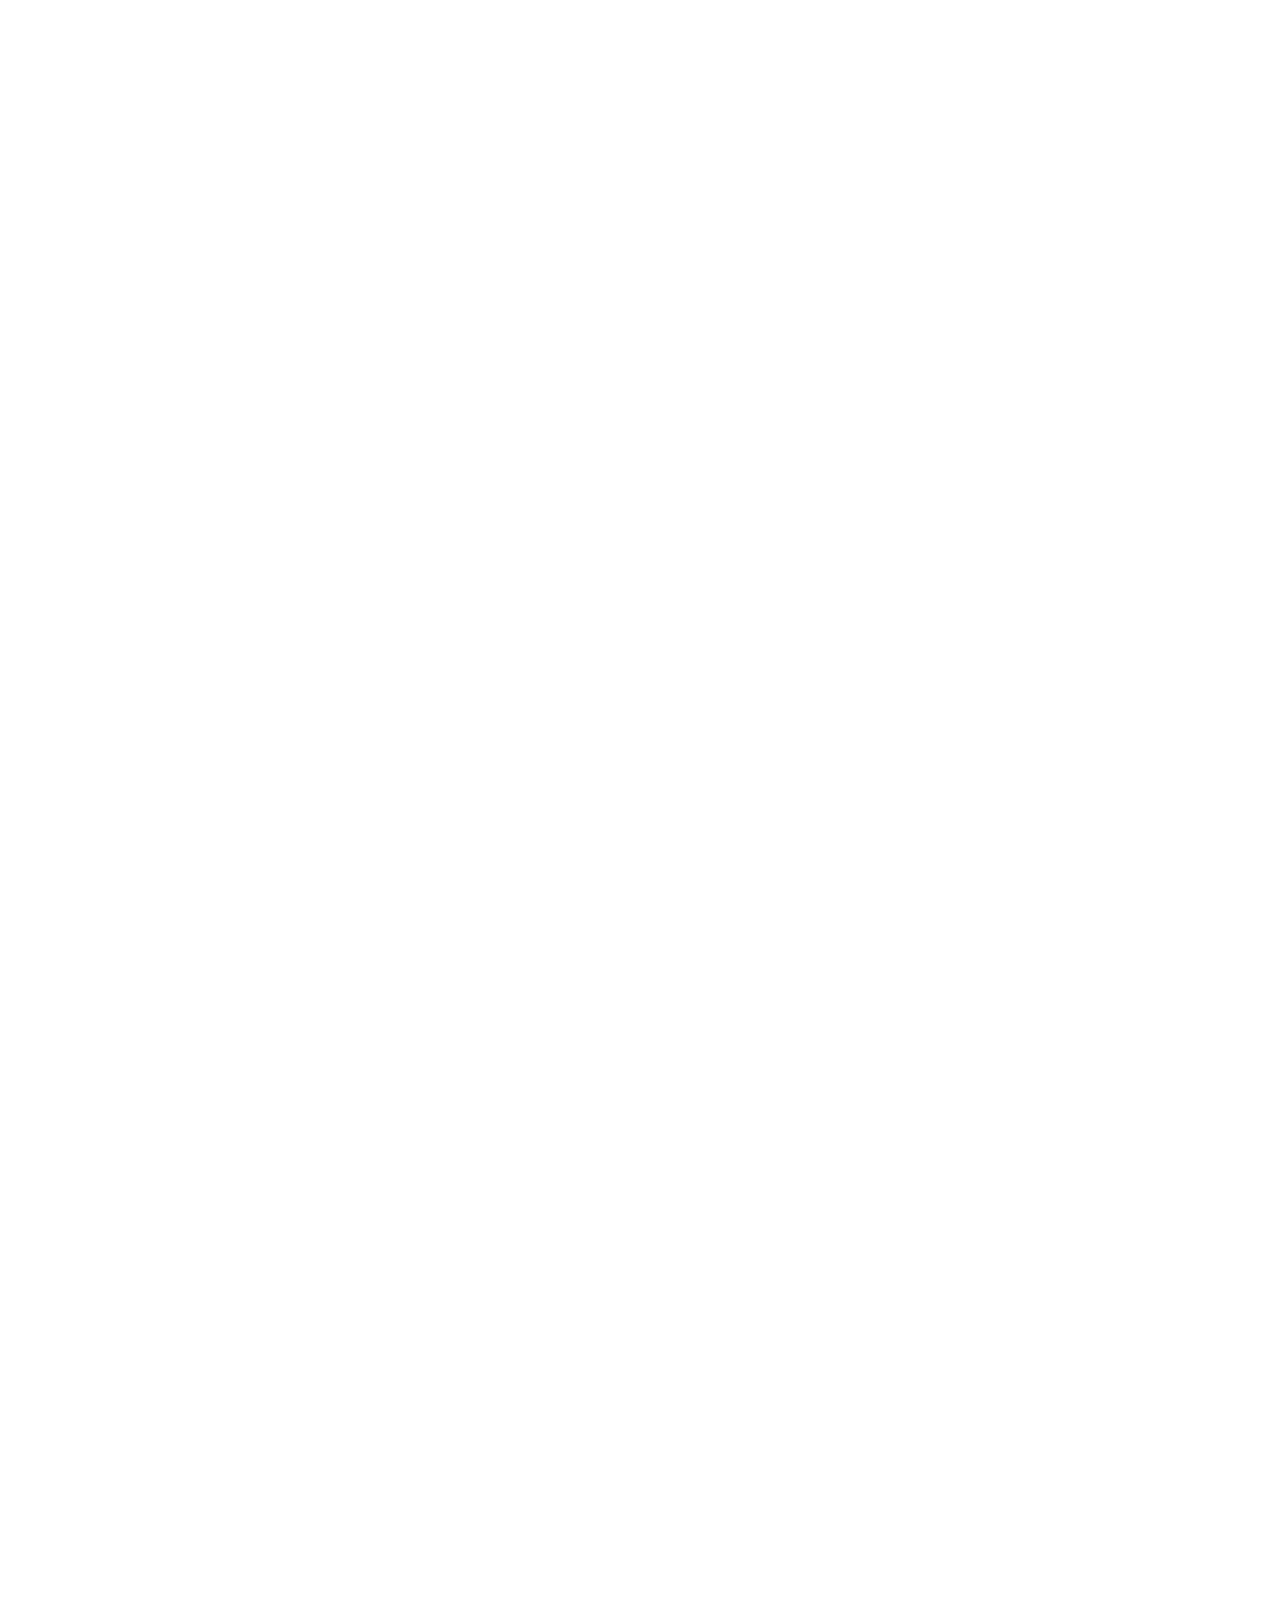
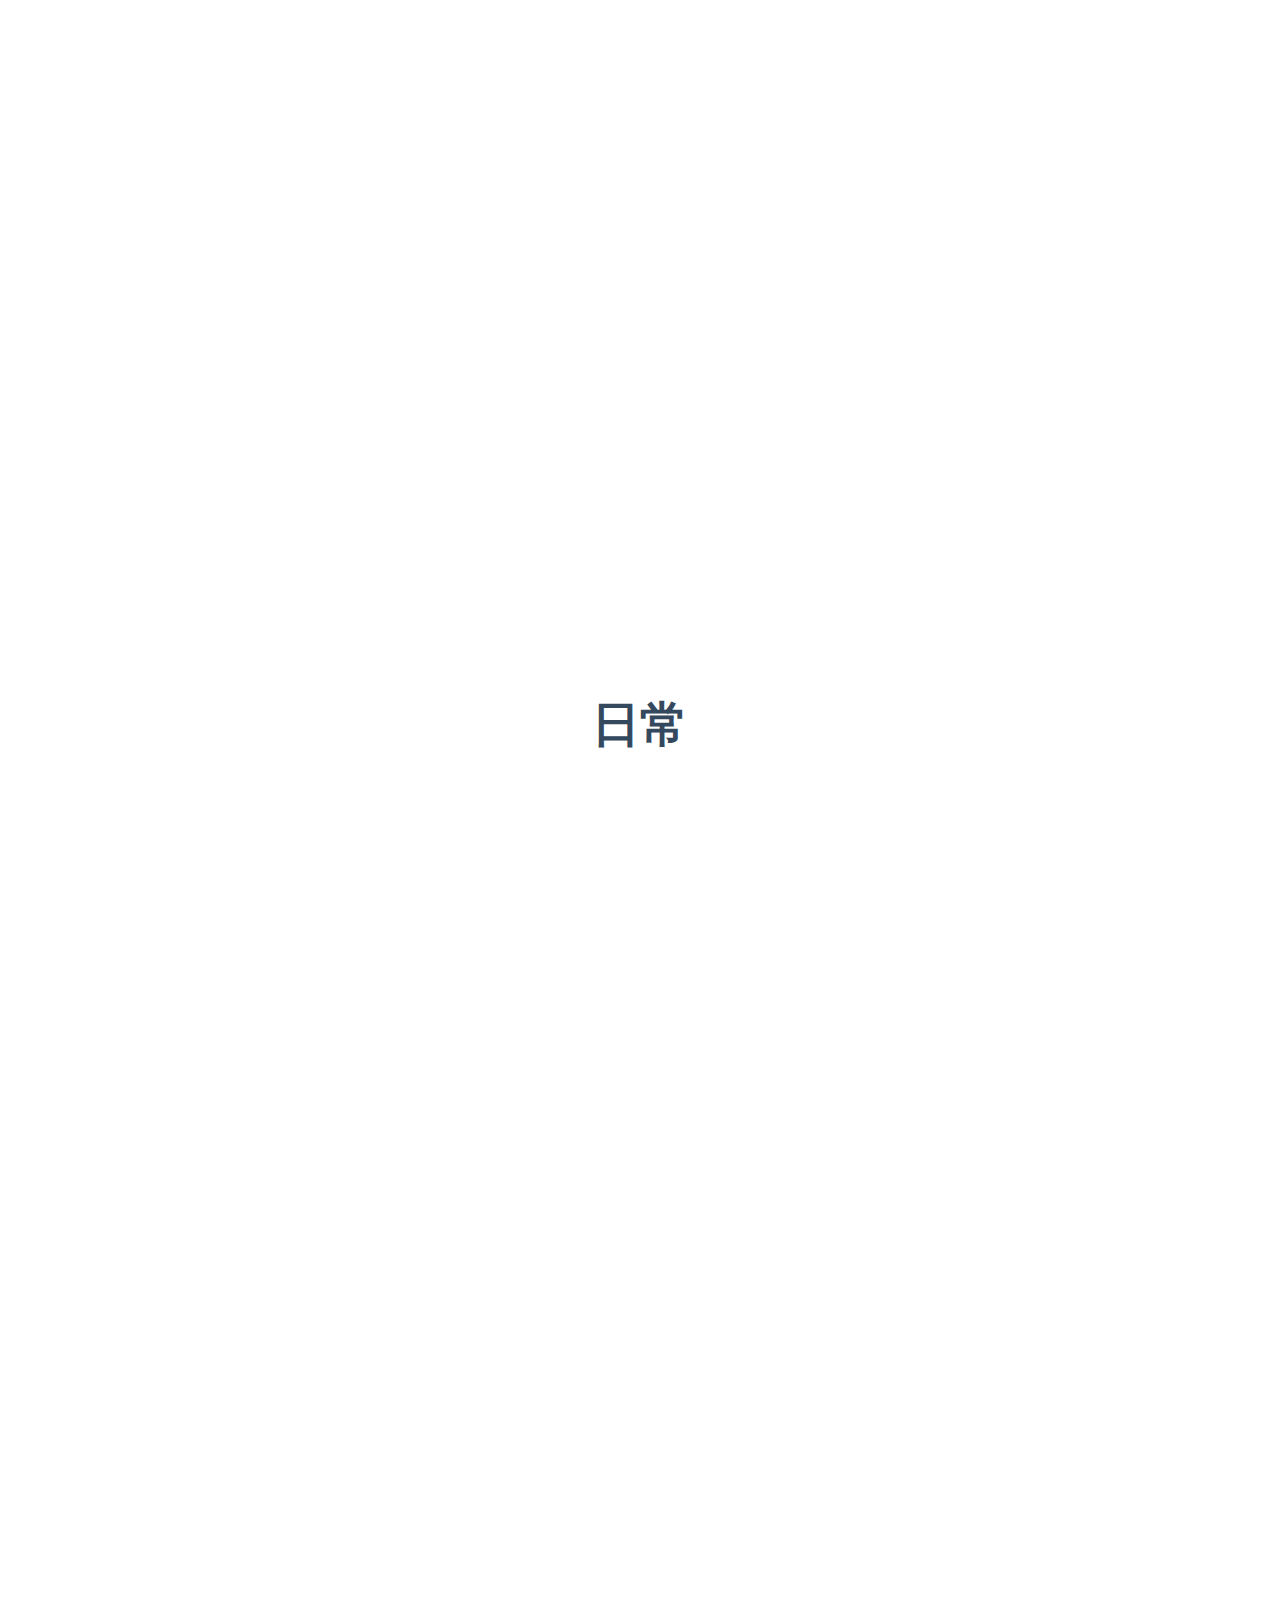
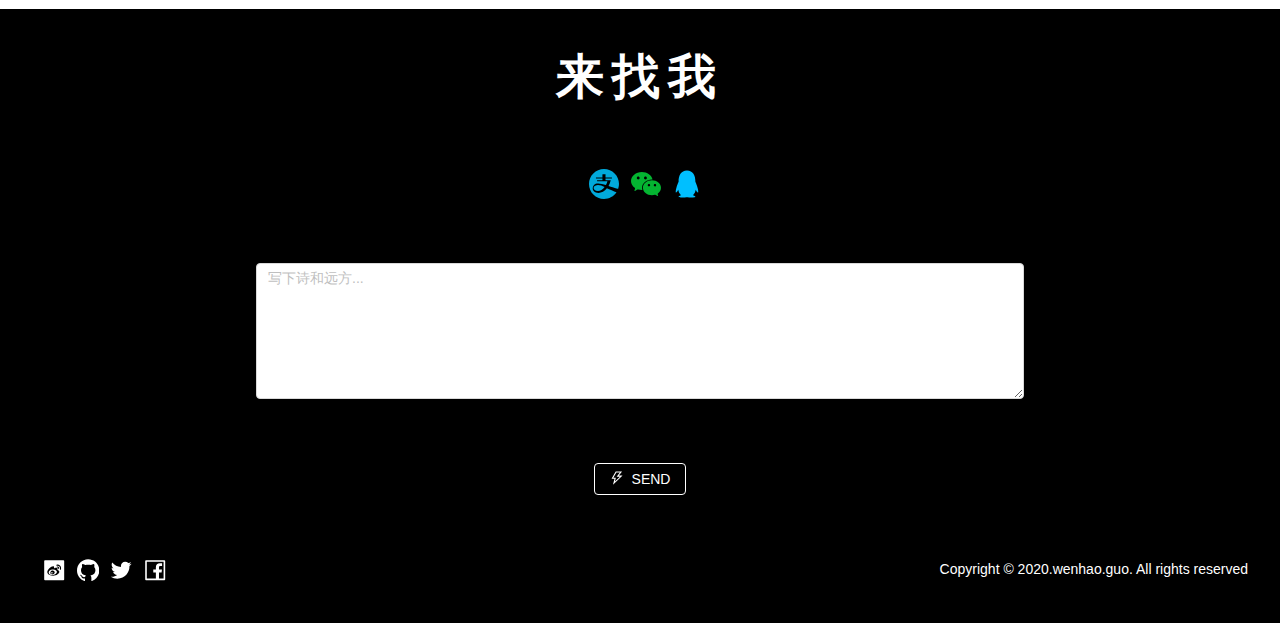
==== commit 631d07ac: "new" ====
--- a/index.html
+++ b/index.html
@@ -1,4 +1,4 @@
-<!DOCTYPE html><html><head><meta charset=utf-8><meta name=viewport content="width=device-width,initial-scale=1,maximum-scale=1,minimum-scale=1,user-scalable=no"><link rel=icon type=image/x-icon href=static/icons/planet.ico><link href=//netdna.bootstrapcdn.com/font-awesome/4.7.0/css/font-awesome.min.css rel=stylesheet><link rel=stylesheet href=https://cdnjs.cloudflare.com/ajax/libs/animate.css/4.0.0/animate.min.css><title>众妙</title><style type=text/css>body {
+<!DOCTYPE html><html><head><meta charset=utf-8><meta name=viewport content="width=device-width,initial-scale=1,maximum-scale=1,minimum-scale=1,user-scalable=no"><link rel=icon type=image/x-icon href=static/icons/planet.ico><link href=//netdna.bootstrapcdn.com/font-awesome/4.7.0/css/font-awesome.min.css rel=stylesheet><title>众妙</title><style type=text/css>body {
         margin: 0;
         padding: 0;
         background-color: #f4c042;
@@ -107,4 +107,4 @@
         100% {
           opacity: 1;
         }
-      }</style><link href=/static/css/app.06294fc53b42daaf68f8f42c417cd354.css rel=stylesheet></head><body><div id=app><div id=loading class=box><div class=sun><img src=./static/imgs/sun.png alt="" class=sunbody> <img src=./static/imgs/eye.png alt="" class=eye></div><p>loading...</p></div></div><script type=text/javascript src=/static/js/manifest.8b952a1ea9d5d9c8e026.js></script><script type=text/javascript src=/static/js/vendor.befce46c42566148aaed.js></script><script type=text/javascript src=/static/js/app.f0fe7f9eb9f7159c90a4.js></script></body></html>+      }</style><link href=/static/css/app.83606e1589c59ede3c20e6b277faab78.css rel=stylesheet></head><body><div id=app><div id=loading class=box><div class=sun><img src=./static/imgs/sun.png alt="" class=sunbody> <img src=./static/imgs/eye.png alt="" class=eye></div><p>loading...</p></div></div><script type=text/javascript src=/static/js/manifest.6ae745f88c4f9c04bdab.js></script><script type=text/javascript src=/static/js/vendor.918e6c4365718a295a30.js></script><script type=text/javascript src=/static/js/app.8323749683a75819a6b6.js></script></body></html>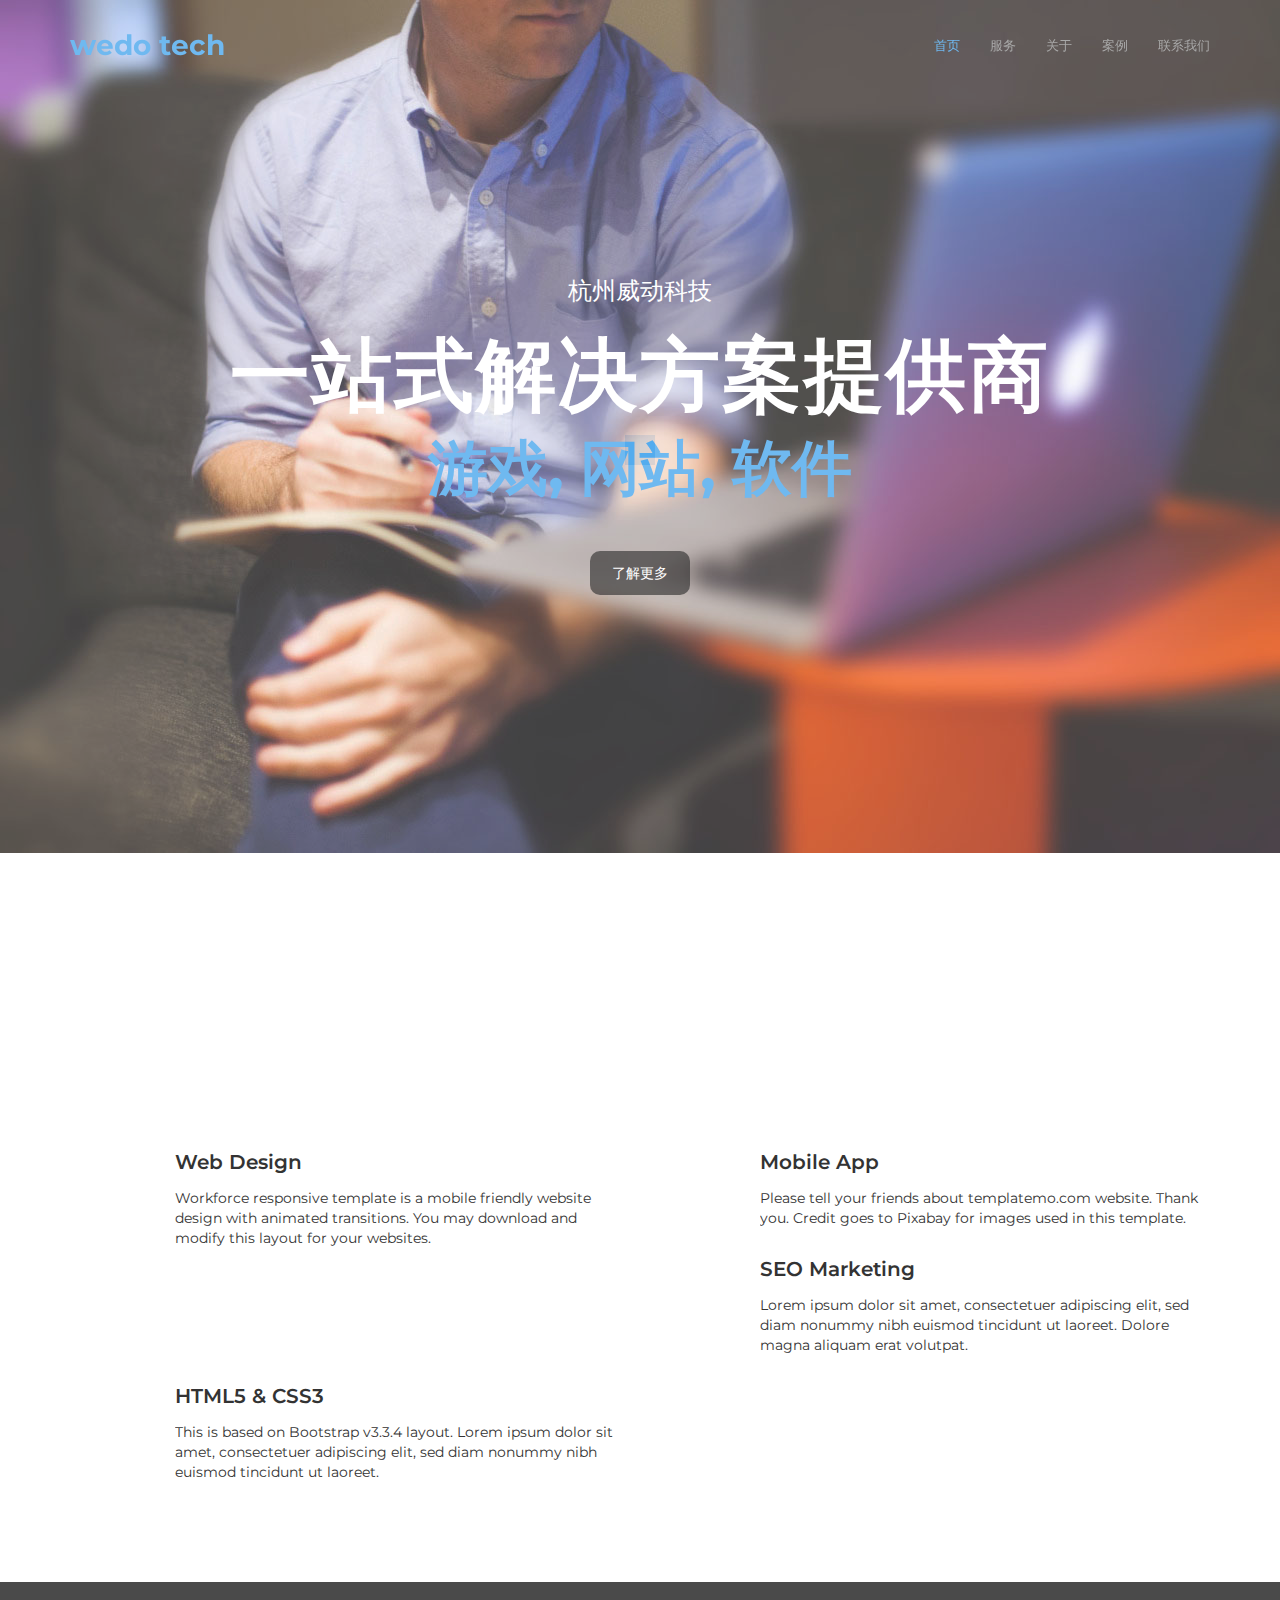
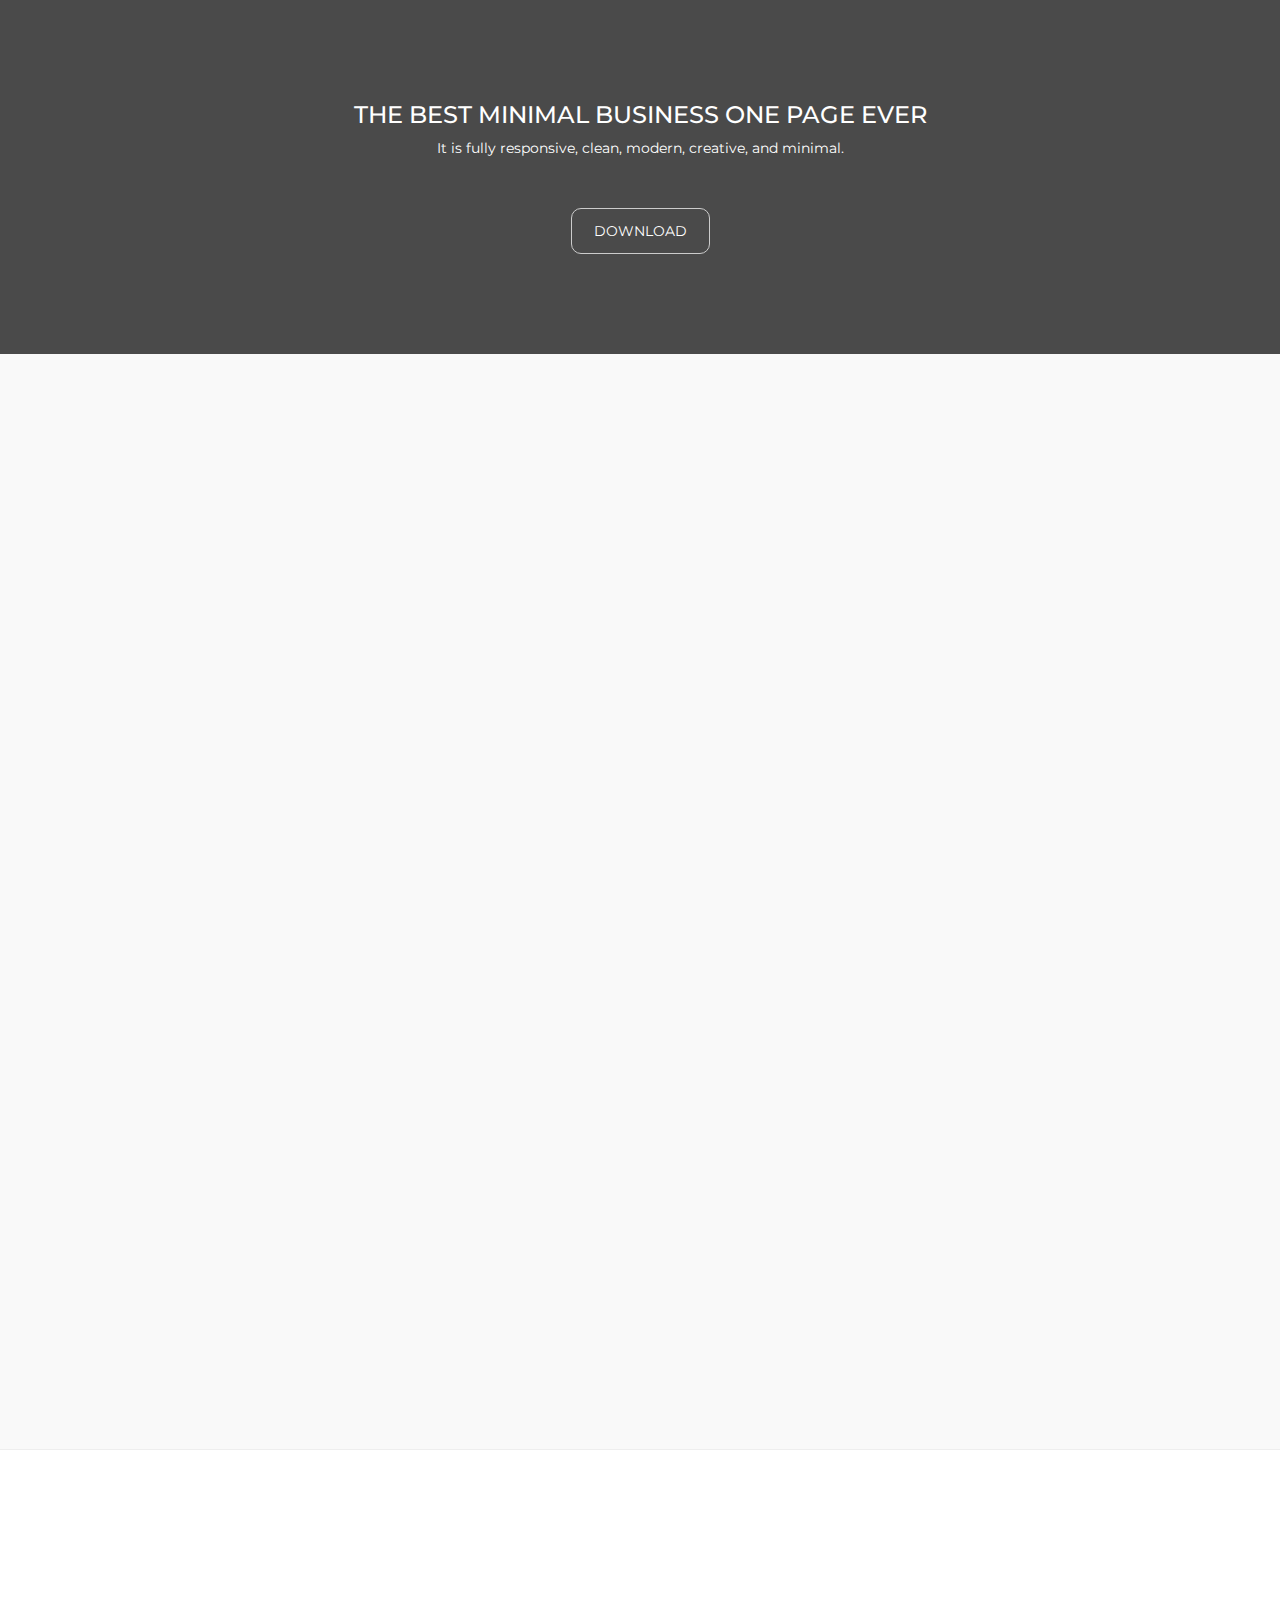
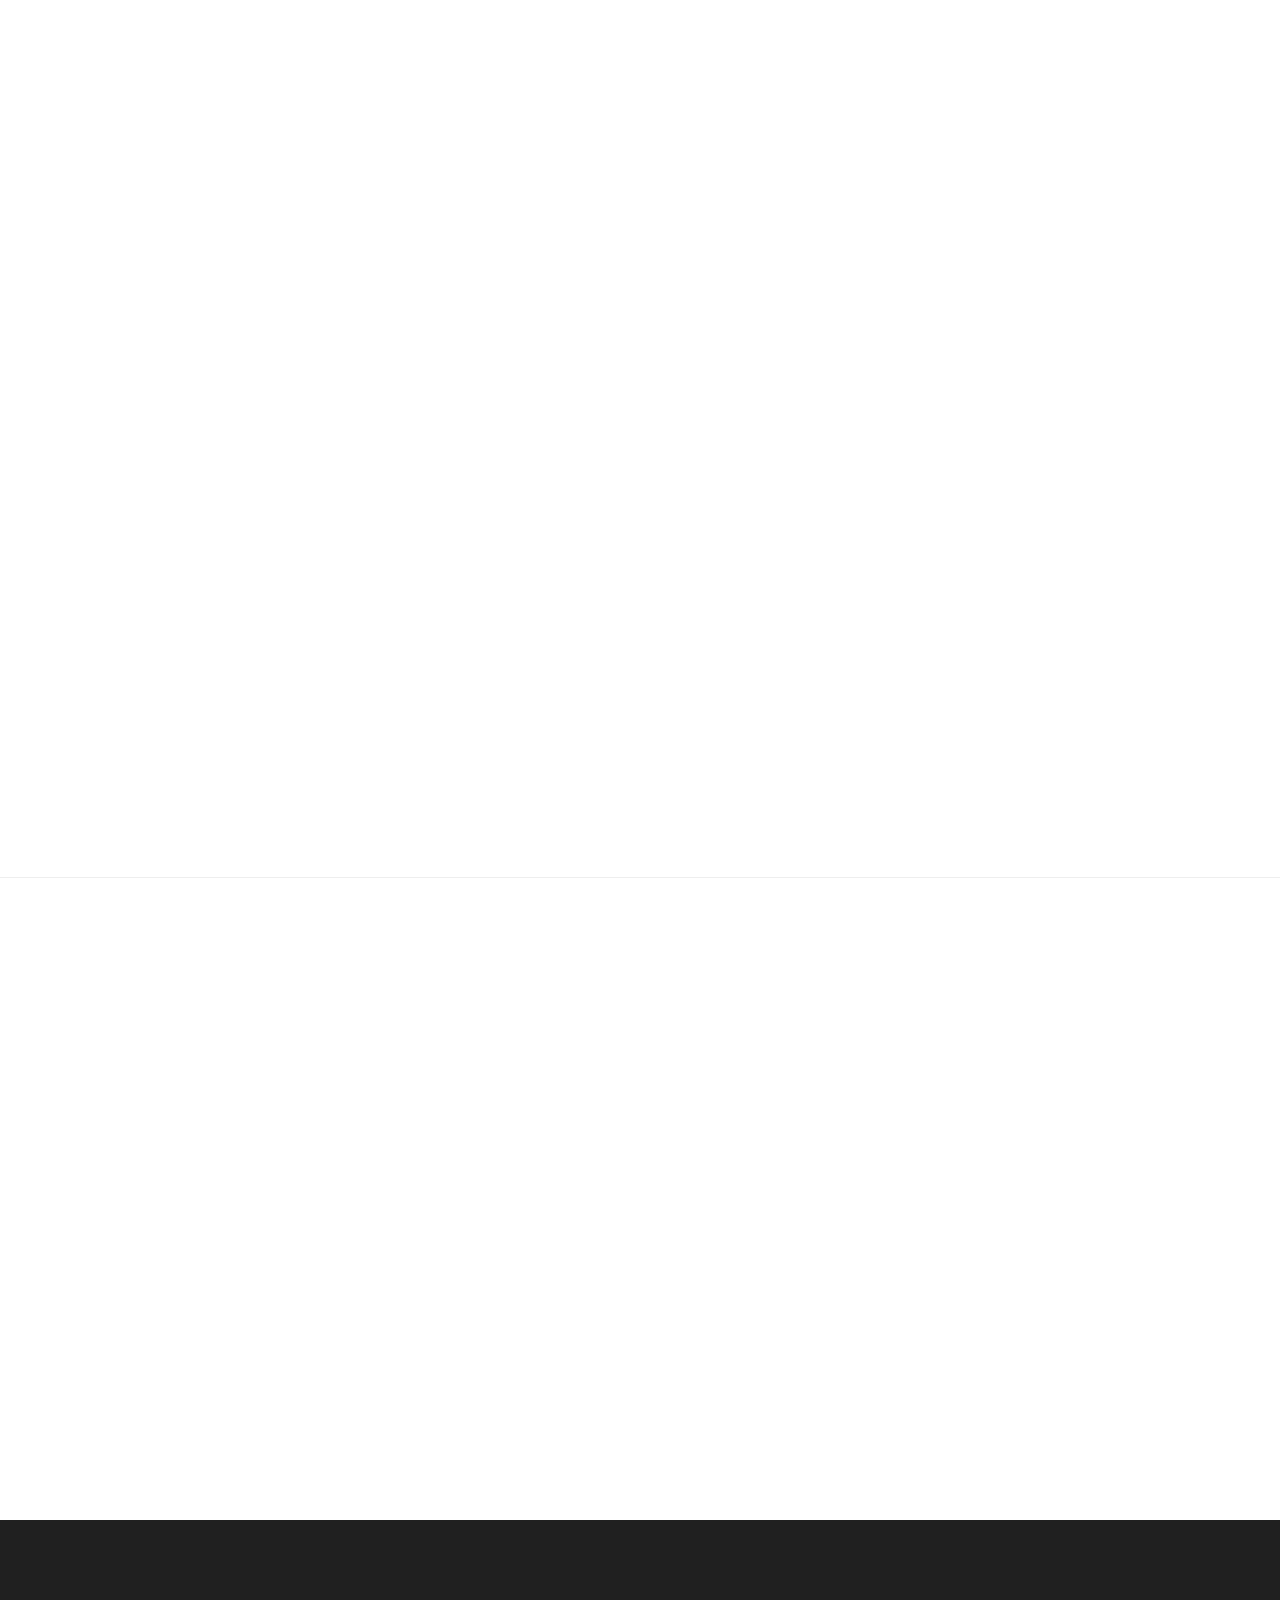
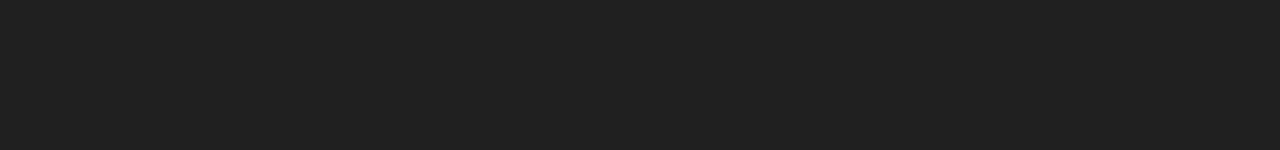
==== commit 86a1065d: "gs" ====
--- a/index.html
+++ b/index.html
@@ -1,110 +1,369 @@
-<!DOCTYPE html><html><head><meta charset=utf-8><meta name=viewport content="width=device-width,initial-scale=1,maximum-scale=1,minimum-scale=1,user-scalable=no"><link rel=icon type=image/x-icon href=static/icons/planet.ico><link href=//netdna.bootstrapcdn.com/font-awesome/4.7.0/css/font-awesome.min.css rel=stylesheet><title>众妙</title><style type=text/css>body {
-        margin: 0;
-        padding: 0;
-        background-color: #f4c042;
-      }
+<!DOCTYPE html>
+<html lang="en">
+<head>
+<meta charset="utf-8">
+<title>Home</title>
+<meta http-equiv="X-UA-Compatible" content="IE=Edge">
+<meta name="viewport" content="width=device-width, initial-scale=1">
+<meta name="keywords" content="">
+<meta name="description" content="">
+<link href='http://fonts.googleapis.com/css?family=Montserrat:400,700' rel='stylesheet' type='text/css'>
+<link rel="stylesheet" href="css/animate.min.css">
+<link rel="stylesheet" href="css/bootstrap.min.css">
+<link rel="stylesheet" href="css/font-awesome.min.css">		
+<link rel="stylesheet" href="css/templatemo-style.css">
+</head>
+<body data-spy="scroll" data-offset="50" data-target=".navbar-collapse">
+<div class="preloader">
+	<div class="sk-spinner sk-spinner-rotating-plane"></div>
+</div>
+<nav class="navbar navbar-fixed-top custom-navbar" role="navigation">
+	<div class="container">
+		<div class="navbar-header">
+			<button class="navbar-toggle" data-toggle="collapse" data-target=".navbar-collapse">
+				<span class="icon icon-bar"></span>
+				<span class="icon icon-bar"></span>
+				<span class="icon icon-bar"></span>
+			</button>
+			<a href="#" class="navbar-brand">wedo tech</a>
+		</div>
+		<div class="collapse navbar-collapse">
+			<ul class="nav navbar-nav navbar-right">
+				<li><a href="#home" class="smoothScroll">首页</a></li>
+				<li><a href="#service" class="smoothScroll">服务</a></li>
+				<li><a href="#about" class="smoothScroll">关于</a></li>
+				<li><a href="#portfolio" class="smoothScroll">案例</a></li>
+				<li><a href="#contact" class="smoothScroll">联系我们</a></li>
+			</ul>
+		</div>
+	</div>
+</nav>
+<!-- start home -->
+<section id="home">
+	<div class="overlay">
+		<div class="flexslider">
+			<ul class="slides">
+				<li>
+					<img src="images/slider/1.jpg" alt="Slide 1">
+					<div class="slider-caption">
+						<div class="templatemo_homewrapper">
+							<h3 class="wow bounceIn">杭州威动科技</h3>
+							<h1 class="wow bounce">一站式解决方案提供商</h1>
+							<h2>
+								<span class="wow fadeIn" data-wow-delay="0.3s">游戏,</span>
+								<span class="wow fadeIn" data-wow-delay="0.6s">网站,</span>
+								<span class="wow fadeIn" data-wow-delay="0.9s">软件</span>
+							</h2>
+							<a href="#portfolio" class="smoothScroll templatemo-slider-btn btn btn-default">了解更多</a>
+						</div>
+					</div>
+				</li>
+				<li>
+					<img src="images/slider/2.jpg" alt="Slide 2">
+					<div class="slider-caption">
+						<div class="templatemo_homewrapper">
+							<h2>CSS Flexbox</h2>
+							<h1>Flex Slider</h1>
+							<h3>Work on all modern browsers, IE 10+</h3>
+							<a href="#about" class="smoothScroll templatemo-slider-btn btn btn-default">Meet Our Team</a>	
+						</div>
+					</div>
+				</li>
+			</ul>
+		</div>
+	</div>
+</section>
+<!-- end home -->
+<!-- start service -->
+<section id="service">
+	<div class="container">
+		<div class="row">
+			<div class="col-md-12 text-center wow bounceIn">
+				<h2>服务</h2>
+				<hr>
+				<h4>we specialize in web and mobile</h4>
+			</div>
+			<div class="col-md-6 col-sm-6">
+				<div class="media">
+					<div class="media-object media-left wow fadeIn" data-wow-delay="0.6s">
+						<i class="fa fa-laptop"></i>
+					</div>
+					<div class="media-body">
+						<h3 class="media-heading">Web Design</h3>
+						<p>Workforce responsive template is a mobile friendly website design with animated transitions. You may download and modify this layout for your websites.</p>
+					</div>
+				</div>
+			</div>
+			<div class="col-md-6 col-sm-6">
+				<div class="media">
+					<div class="media-object media-left wow fadeIn" data-wow-delay="0.6s">
+						<i class="fa fa-android"></i>
+					</div>
+					<div class="media-body">
+						<h3 class="media-heading">Mobile App</h3>
+						<p>Please tell your friends about templatemo.com website. Thank you. Credit goes to Pixabay for images used in this template.</p>
+					</div>
+				</div>
+			</div>
+			<div class="col-md-6 col-sm-6">
+				<div class="media">
+					<div class="media-object media-left wow fadeIn" data-wow-delay="0.6s">
+						<i class="fa fa-paper-plane"></i>
+					</div>
+					<div class="media-body">
+						<h3 class="media-heading">SEO Marketing</h3>
+						<p>Lorem ipsum dolor sit amet, consectetuer adipiscing elit, sed diam nonummy nibh euismod tincidunt ut laoreet. Dolore magna aliquam erat volutpat.</p>
+					</div>
+				</div>
+			</div>
+			<div class="col-md-6 col-sm-6">
+				<div class="media">
+					<div class="media-object media-left wow fadeIn" data-wow-delay="0.6s">
+						<i class="fa fa-html5"></i>
+					</div>
+					<div class="media-body">
+						<h3 class="media-heading">HTML5 &amp; CSS3</h3>
+						<p>This is based on Bootstrap v3.3.4 layout. Lorem ipsum dolor sit amet, consectetuer adipiscing elit, sed diam nonummy nibh euismod tincidunt ut laoreet.</p>
+					</div>
+				</div>
+			</div>
+		</div>
+	</div>
+</section>
+<!-- end service -->
+<!-- start divider -->
+<div class="divider">
+	<div class="overlay">
+		<div class="container">
+			<div class="row">
+				<div class="divider-des">
+					<h3 class="text-uppercase">The best minimal business one page ever</h3>
+					<p>It is fully responsive, clean, modern, creative, and minimal.</p>
+					<button class="btn btn-default text-uppercase">Download</button>
+				</div>
+			</div>
+		</div>
+	</div>
+</div>
+<!-- end divider -->
+<!-- start about -->
+<section id="about">
+	<div class="container">
+		<div class="row">
+			<div class="col-md-12 wow bounceIn">
+				<h2>About</h2>
+				<hr>
+				<h4>a little about our company...</h4>
+			</div>
+		</div>
+		<div class="row">
+			<div class="col-md-6 col-sm-6 wow fadeInLeft templatemo-about-left" data-wow-delay="0.3s">
+				<h3 class="about-title">Studio History</h3>
+				<p>Phasellus tempus malesuada congue. Sed id est tincidunt, iaculis nulla vel, sodales metus. Morbi interdum accumsan augue, in accumsan neque lacinia sed. Fusce cursus eu ligula ut gravida. Ut tristique hendrerit bibendum. Suspendisse euismod sit amet quam et luctus.</p>
+				<p>Nulla viverra diam sed justo vehicula, non venenatis massa gravida. Nunc efficitur et quam non tempor. Nullam nec nisl eget est ultrices elementum nec vel nisl. Cras vestibulum nisl vel justo tempor, ut lacinia est accumsan.</p>
+			</div>
+			<div class="col-md-6 col-sm-6 wow fadeInRight" data-wow-delay="0.3s">
+				<span class="text-uppercase">BOOTSTRAP 100%</span>
+				<div class="progress">
+					<div class="progress-bar progress-bar-danger" role="progressbar" aria-valuenow="60" aria-valuemin="0" aria-valuemax="100" style="width: 100%;"></div>
+				</div>
+				<span class="text-uppercase">HTML5 &AMP; CSS3 90%</span>
+				<div class="progress">
+					<div class="progress-bar progress-bar-danger" role="progressbar" aria-valuenow="90" aria-valuemin="0" aria-valuemax="100" style="width: 90%;"></div>
+				</div>
+				<span class="text-uppercase">Wordpress 65%</span>
+				<div class="progress">
+					<div class="progress-bar progress-bar-danger" role="progressbar" aria-valuenow="65" aria-valuemin="0" aria-valuemax="100" style="width: 65%;"></div>
+				</div>
+			</div>
+		</div>
+		<div class="row">
+			<div class="col-md-4 col-sm-4 wow fadeInUp" data-wow-delay="0.6s">
+				<div class="about-wrapper">
+					<img src="images/team-img-1.png" class="img-responsive" alt="about img">
+					<h3>Cindy Davis</h3>
+					<h5>Founder &amp; Director</h5>
+				</div>
+			</div>
+			<div class="col-md-4 col-sm-4 wow fadeInUp" data-wow-delay="0.6s">
+				<div class="about-wrapper">
+					<img src="images/team-img-2.png" class="img-responsive" alt="about img">
+					<h3>Jenny Meno</h3>
+					<h5>Creative Manager</h5>
+				</div>
+			</div>
+			<div class="col-md-4 col-sm-4 wow fadeInUp" data-wow-delay="0.6s">
+				<div class="about-wrapper">
+					<img src="images/team-img-3.png" class="img-responsive" alt="about img">
+					<h3>Catherine Barkley</h3>
+					<h5>Co-Founder &amp; Designer</h5>
+				</div>
+			</div>
+		</div>
+	</div>
+</section>
+<!-- end about -->
+<!-- start portfolio -->
+<section id="portfolio">
+	<div class="container">
+		<div class="row">
+			<div class="col-md-12">
+				<div class="wow bounceIn">
+					<h2 class="wow bounceIn">Portfolio</h2>
+					<hr>
+					<h4>our lastest projects in the past 6 months</h4>
+				</div>
+				<div class="iso-section wow fadeIn" data-wow-delay="0.6s">
 
-      .box {
-        /* z-index: 1000; */
-        width: 306px;
-        height: 300px;
-        margin: 300px auto 0;
-        background: url(./static/imgs/line.png) no-repeat left bottom;
-        position: relative;
-      }
-      .sun {
-        width: 136px;
-        height: 136px;
-        position: absolute;
-        left: 0;
-        right: 0;
-        margin: 0 auto;
-        top: 135px;
-        z-index: -1;
-        animation: move 2.7s infinite linear;
-      }
-      .sun .eye {
-        position: absolute;
-        top: 43%;
-        left: 30%;
-        animation: eye 2.7s infinite linear;
-      }
-      .sun .sunbody {
-        animation: scroll 2.7s infinite linear;
-      }
-      .box p {
-        text-align: center;
-        padding-top: 230px;
-        font-family: "苹方";
-        font-size: 25px;
-        color: #7a5600;
-        animation: opp 2.7s infinite linear;
-      }
-      @keyframes move {
-        0% {
-          transform: translateY(0);
-        }
-        10% {
-          transform: translateY(0);
-        }
-        40% {
-          transform: translateY(-40px);
-        }
-        70% {
-          transform: translateY(-40px);
-        }
-        100% {
-          transform: translateY(0);
-        }
-      }
-      @keyframes scroll {
-        0% {
-          transform: rotate(0);
-        }
-        40% {
-          transform: rotate(0);
-        }
-        50% {
-          transform: rotate(45deg);
-        }
-        60% {
-          transform: rotate(45deg);
-        }
-        100% {
-          transform: rotate(45deg);
-        }
-      }
-      @keyframes eye {
-        0% {
-          transform: translateX(0px);
-        }
-        50% {
-          transform: translateX(0px) scale(1, 1);
-        }
-        55% {
-          transform: translateX(0px) scale(1, 0.1);
-        }
-        60% {
-          transform: translateX(0px) scale(1);
-        }
-        70% {
-          transform: translateX(30px);
-        }
-        100% {
-          transform: translateX(30px);
-        }
-      }
-      @keyframes opp {
-        0% {
-          opacity: 1;
-        }
-        40% {
-          opacity: 1;
-        }
-        60% {
-          opacity: 0;
-        }
-        100% {
-          opacity: 1;
-        }
-      }</style><link href=/static/css/app.83606e1589c59ede3c20e6b277faab78.css rel=stylesheet></head><body><div id=app><div id=loading class=box><div class=sun><img src=./static/imgs/sun.png alt="" class=sunbody> <img src=./static/imgs/eye.png alt="" class=eye></div><p>loading...</p></div></div><script type=text/javascript src=/static/js/manifest.6ae745f88c4f9c04bdab.js></script><script type=text/javascript src=/static/js/vendor.918e6c4365718a295a30.js></script><script type=text/javascript src=/static/js/app.8323749683a75819a6b6.js></script></body></html>+					<ul class="filter-wrapper clearfix">
+						<li><a href="#" data-filter="*" class="selected opc-main-bg">All</a></li>
+						<li><a href="#" class="opc-main-bg" data-filter=".graphic">Graphic</a></li>
+						<li><a href="#" class="opc-main-bg" data-filter=".photoshop">Photoshop</a></li>
+						<li><a href="#" class="opc-main-bg" data-filter=".wallpaper">Wallpaper</a></li>
+					</ul>
+
+					<div class="iso-box-section">
+						<div class="iso-box-wrapper col4-iso-box">
+
+							<div class="iso-box graphic photoshop wallpaper col-md-4 col-sm-6 col-xs-12">
+								<div class="portfolio-thumb">
+									<img src="images/portfolio-img-1.jpg" class="fluid-img" alt="portfolio img">
+									<div class="portfolio-overlay">
+										<div class="portfolio-description">
+											<a href="#" class="fa fa-search"></a>
+											<a href="#" class="fa fa-link"></a>
+											<h4>Project title</h4>
+											<p>Lorem ipsum dolor sit amet, consectetuer adipiscing elit, sed diam nonumm.</p>	
+										</div>											
+									</div>
+								</div>
+							</div>
+							<div class="iso-box graphic wallpaper col-md-4 col-sm-6 col-xs-12">
+								<div class="portfolio-thumb">
+									<img src="images/portfolio-img-2.jpg" class="fluid-img" alt="portfolio img">
+									<div class="portfolio-overlay">
+										<div class="portfolio-description">
+											<a href="#" class="fa fa-search"></a>
+											<a href="#" class="fa fa-link"></a>
+											<h4>Project title</h4>
+											<p>Lorem ipsum dolor sit amet, consectetuer adipiscing elit, sed diam nonumm.</p>
+										</div>
+									</div>
+								</div>
+							</div>
+							<div class="iso-box wallpaper col-md-4 col-sm-6 col-xs-12">
+								<div class="portfolio-thumb">
+									<img src="images/portfolio-img-3.jpg" class="fluid-img" alt="portfolio img">
+									<div class="portfolio-overlay">
+										<div class="portfolio-description">
+											<a href="#" class="fa fa-search"></a>
+											<a href="#" class="fa fa-link"></a>
+											<h4>Project title</h4>
+											<p>Lorem ipsum dolor sit amet, consectetuer adipiscing elit, sed diam nonumm.</p>
+										</div>
+									</div>
+								</div>
+							</div>
+							<div class="iso-box graphic col-md-4 col-sm-6 col-xs-12">
+								<div class="portfolio-thumb">
+									<img src="images/portfolio-img-4.jpg" class="fluid-img" alt="portfolio img">
+									<div class="portfolio-overlay">
+										<div class="portfolio-description">
+											<a href="#" class="fa fa-search"></a>
+											<a href="#" class="fa fa-link"></a>
+											<h4>Project title</h4>
+											<p>Lorem ipsum dolor sit amet, consectetuer adipiscing elit, sed diam nonumm.</p>
+										</div>
+									</div>
+								</div>
+							</div>
+							<div class="iso-box wallpaper col-md-4 col-sm-6 col-xs-12">
+								<div class="portfolio-thumb">
+									<img src="images/portfolio-img-5.jpg" class="fluid-img" alt="portfolio img">
+									<div class="portfolio-overlay">
+										<div class="portfolio-description">
+											<a href="#" class="fa fa-search"></a>
+											<a href="#" class="fa fa-link"></a>
+											<h4>Project title</h4>
+											<p>Lorem ipsum dolor sit amet, consectetuer adipiscing elit, sed diam nonumm.</p>
+										</div>
+									</div>
+								</div>
+							</div>
+							<div class="iso-box graphic photoshop col-md-4 col-sm-6 col-xs-12">
+								<div class="portfolio-thumb">
+									<img src="images/portfolio-img-6.jpg" class="fluid-img" alt="portfolio img">
+									<div class="portfolio-overlay">
+										<div class="portfolio-description">
+											<a href="#" class="fa fa-search"></a>
+											<a href="#" class="fa fa-link"></a>
+											<h4>Project title</h4>
+											<p>Lorem ipsum dolor sit amet, consectetuer adipiscing elit, sed diam nonumm.</p>
+										</div>
+									</div>
+								</div>
+							</div>
+						</div>
+					</div>
+				</div>
+			</div>
+		</div>
+	</div>
+</section>
+<!-- end portfolio -->
+<!-- start contact -->
+<section id="contact">
+	<div class="container">
+		<div class="row">
+			<div class="col-md-12">
+				<div class="wow bounceIn">
+					<h2 class="wow bounceIn">Contact</h2>
+					<hr>
+					<h4>Talk to us for more assistance...</h4>
+				</div>					
+				<form action="#" method="post" role="form">
+					<div class="col-md-4 col-sm-4 wow fadeIn" data-wow-delay="0.3s">
+						<input type="text" placeholder="Name" class="form-control">
+					</div>
+					<div class="col-md-4 col-sm-4 wow fadeIn" data-wow-delay="0.3s">
+						<input type="email" placeholder="Email" class="form-control">
+					</div>
+					<div class="col-md-4 col-sm-4 wow fadeIn" data-wow-delay="0.3s">
+						<input type="text" placeholder="Subject" class="form-control">
+					</div>
+					<div class="col-md-12 col-sm-12 wow fadeIn" data-wow-delay="0.9s">
+						<textarea class="form-control" rows="5" placeholder="Message"></textarea>
+					</div>
+					<div class="col-md-offset-3 col-sm-offset-3 col-sm-6 col-md-6 wow fadeIn" data-wow-delay="0.3s">
+						<input type="submit" value="Send Message" class="form-control">
+					</div>
+				</form>
+			</div>
+		</div>
+	</div>
+</section>
+<!-- end contact -->
+<footer>
+	<div class="container">
+		<div class="row">
+			<div class="col-md-12">
+				<ul class="social-icon wow fadeIn" data-wow-delay="0.3s">
+					<li><a href="#" class="fa fa-facebook"></a></li>
+					<li><a href="#" class="fa fa-twitter"></a></li>
+					<li><a href="#" class="fa fa-instagram"></a></li>
+				</ul>
+				<p class="wow bounceIn">Copyright &copy; 2018.Company name All rights reserved.<a target="_blank" href="http://www.cssmoban.com/">&#x7F51;&#x9875;&#x6A21;&#x677F;</a></p>
+			</div>
+		</div>
+	</div>
+</footer>
+<script src="js/jquery.js"></script>
+<script src="js/bootstrap.min.js"></script>
+<script src="js/jquery.flexslider.js"></script>
+<script src="js/isotope.js"></script>
+<script src="js/imagesloaded.min.js"></script>
+<script src="js/smoothscroll.js"></script>
+<script src="js/wow.min.js"></script>
+<script src="js/custom.js"></script>
+</body>
+</html>--- a/css/templatemo-style.css
+++ b/css/templatemo-style.css
@@ -0,0 +1,611 @@
+/*
+
+Workforce Template
+
+http://www.templatemo.com/free-website-templates/461-workforce
+
+*/
+
+body
+    {
+        background: #f9f9f9;
+        font-family: 'Montserrat', sans-serif;
+        font-weight: 400;
+        overflow-x: hidden;
+    }
+
+/* start hr */
+hr
+    {
+        border: 1px solid #55acee;
+        width: 100px;
+        margin-top: 20px;
+    }
+/* end hr */
+
+/* start h2 */
+h2
+    {
+        font-size: 60px;
+        text-align: center;
+    }
+/* end h2 */
+
+/* start h4 */
+h4
+    {
+        text-align: center;
+        padding-bottom: 50px;
+    }
+/* end h4 */
+.btn {
+    background: transparent;
+    border-radius: 10px;
+    color: #ffffff;
+    margin-top: 40px;
+	padding: 12px 22px;
+    transition: all 0.4s ease-in-out;  
+}
+.btn:hover {
+    background: #55acee;
+    border-color: transparent;
+}
+
+/* start overlay */
+.overlay 
+    {
+       width: 100%;
+       height: 100%;
+       background: rgba(0, 0, 0, 0.7);
+    } 
+/* end overlay */
+
+/* start preloader */
+.preloader
+    {
+        position: fixed;
+        top: 0;
+        left: 0;
+        width: 100%;
+        height: 100%;
+        z-index: 99999;
+        display: -webkit-flex;
+        display: -ms-flexbox;
+        display: flex;
+        -webkit-flex-flow: row nowrap;
+            -ms-flex-flow: row nowrap;
+                flex-flow: row nowrap;
+        -webkit-justify-content: center;
+            -ms-flex-pack: center;
+                justify-content: center;
+        -webkit-align-items: center;
+            -ms-flex-align: center;
+                align-items: center;
+        background: none repeat scroll 0 0 #fff;
+    }
+.sk-spinner-rotating-plane.sk-spinner 
+    {
+         width: 30px;
+        height: 30px;
+        background-color: #55acee;         
+        -webkit-animation: sk-rotatePlane 1.2s infinite ease-in-out;
+                animation: sk-rotatePlane 1.2s infinite ease-in-out;
+     }
+
+@-webkit-keyframes sk-rotatePlane {
+  0% {
+         -webkit-transform: perspective(120px) rotateX(0deg) rotateY(0deg);
+                 transform: perspective(120px) rotateX(0deg) rotateY(0deg); }
+
+  50% {
+        -webkit-transform: perspective(120px) rotateX(-180.1deg) rotateY(0deg);
+                transform: perspective(120px) rotateX(-180.1deg) rotateY(0deg); }
+
+  100% {
+            -webkit-transform: perspective(120px) rotateX(-180deg) rotateY(-179.9deg);
+                    transform: perspective(120px) rotateX(-180deg) rotateY(-179.9deg); } }
+
+@keyframes sk-rotatePlane {
+  0% {
+         -webkit-transform: perspective(120px) rotateX(0deg) rotateY(0deg);
+                 transform: perspective(120px) rotateX(0deg) rotateY(0deg); }
+
+  50% {
+        -webkit-transform: perspective(120px) rotateX(-180.1deg) rotateY(0deg);
+                transform: perspective(120px) rotateX(-180.1deg) rotateY(0deg); }
+
+  100% {
+            -webkit-transform: perspective(120px) rotateX(-180deg) rotateY(-179.9deg);
+                    transform: perspective(120px) rotateX(-180deg) rotateY(-179.9deg); } }
+/* end preloader */
+
+/* start navigation */
+.custom-navbar 
+    {
+        margin-bottom: 0;
+        background-color: #fff;
+        text-align: right;
+    }
+.custom-navbar .navbar-brand 
+    {
+        color: #55acee;
+        font-weight: bold;
+        font-size: 28px;
+    }
+.custom-navbar .nav li a
+     {
+         color: #999;
+         font-weight: 300;
+         font-size: 13px;
+         text-transform: uppercase;
+    }
+.custom-navbar .nav li a:hover
+    {
+        background: transparent;
+        color: #55acee;
+    }
+.custom-navbar .nav li.active > a
+    {
+         background-color: transparent;
+         color: #55acee;
+    }
+.custom-navbar .navbar-toggle
+    {
+        border: none;
+        padding-top: 10px;
+    }
+.custom-navbar .navbar-toggle .icon-bar
+    {
+        background: #55acee;
+        border-color: transparent;
+    }
+@media(min-width:768px){
+    .custom-navbar
+         {
+             padding: 20px 0;
+            border-bottom: 0;
+             background: 0 0;
+             transition: all 0.3s ease;
+         }
+    .custom-navbar.top-nav-collapse
+         {
+            padding: 0;
+            box-shadow: 0px 2px 8px 0px rgba(50, 50, 50, 0.08);
+            background: #fff;
+        }
+}
+/* end navigation */
+
+/* start home */        
+#home h1
+    {
+        font-size: 80px;
+        font-weight: bold;
+        line-height: 1em;
+        letter-spacing: 2px;
+        padding-top: 10px;
+    }
+#home span
+    {
+        color: #55acee;
+        font-weight: bold;
+    }
+#home .btn {
+    background: rgba(0,0,0,0.6);
+    border: none;
+}
+#home .btn:hover {
+    background: rgba(255,255,255,0.6);
+}
+.templatemo_homewrapper {
+    padding-left: 15px;
+    padding-right: 15px;
+}
+.flexslider {
+    margin: 0 0 60px;
+    background: #fff;
+    padding: 0;
+    position: relative;
+    zoom: 1;
+    background-color: #371604;
+    overflow: hidden;
+    margin: 0;
+    text-align: center;
+}
+.flexslider .slides {
+    padding: 0;
+    zoom: 1;
+}
+.flexslider .slides img {
+    width: 100%;
+    min-width: 648px;
+    min-height: 270px;
+    display: block;
+}
+.flexslider .slides > li {
+    display: none;  
+    padding: 0;
+    position: relative;
+    -webkit-backface-visibility: hidden;
+}
+.flexslider img {
+    position: relative;
+    width: 100%;
+}
+.slider-caption {
+    color:white;
+    margin: 0;
+    position: absolute;
+    top: 0;
+    left: 0;
+    text-transform: uppercase;
+    z-index: 7;
+    width: 100%;
+    height: 100%;
+    display: -webkit-flex;
+    display: -ms-flexbox;
+    display: flex;
+    -webkit-justify-content: center;
+    -ms-flex-pack: center;
+    justify-content: center;
+    -webkit-align-items: center;
+    -ms-flex-align: center;
+    align-items: center;
+}
+/* end home */
+
+/* start service */
+#service
+    {
+        background: #ffffff;
+        padding-top: 80px;
+        padding-bottom: 80px;
+    }
+#service .media
+    {
+        padding: 10px;
+    }
+#service .media .fa
+    {
+        color: #55acee;
+        font-size: 60px;
+        margin-right: 20px;
+        width: 65px;
+        height: 65px;
+    }
+#service .media .media-heading
+    {
+        font-weight: 600;
+        font-size: 20px;
+        padding-bottom: 10px;
+    }
+/* end service */
+
+/* start divider */
+.divider
+    {
+        background: url('../images/divider-bg.jpg');
+        background-size: cover;
+        background-repeat: no-repeat;
+        background-attachment: fixed;
+        color: #ffffff;
+        text-align: center;
+    }
+.divider .divider-des
+    {
+        padding: 100px 15px;
+    }
+/* end divider */
+
+/* start about */
+h3.about-title {
+    margin-top: 0;
+}
+#about
+    {
+        padding-top: 80px;
+        padding-bottom: 80px;
+    }
+#about .progress
+    {
+        background: #f9f9f9;
+        box-shadow: none;
+        border-radius: 0px;
+    }
+#about .progress .progress-bar-danger
+    {
+        background: #55acee;
+    }
+#about span
+    {
+        display: block;
+        margin-top: 12px;
+        margin-bottom: 6px;
+    }
+#about .about-wrapper
+    {
+        background: #ffffff;
+        box-shadow: 0px 8px 2px 2px rgba(50,50,50, 0.08);
+        margin-top: 60px;
+        margin-bottom: 20px;
+        max-width: 500px;
+        padding: 20px;
+    }
+#about .about-wrapper h3
+    {
+        color: #55acee;
+        font-size: 20px;
+        font-weight: bold;        
+    }
+/* end about */
+
+/* start portfolio */
+#portfolio
+    {
+        background: #fff;
+        border-top: 1px solid #eeeeee;
+        border-bottom: 1px solid #eeeeee;
+        padding-top: 80px;
+        padding-bottom: 80px;
+    }
+#portfolio .portfolio-thumb
+    {
+        overflow: hidden;
+        margin: 0;
+        position: relative;
+    }
+#portfolio .portfolio-thumb .portfolio-overlay
+    {
+        background: #333;
+        color: #ffffff;
+        display: -webkit-flex;
+        display: -ms-flexbox;
+        display: flex;
+        -webkit-align-items: center;
+            -ms-flex-align: center;
+                align-items: center;
+        -webkit-justify-content: center;
+            -ms-flex-pack: center;
+                justify-content: center;
+        top: 0;
+        right: 0;
+        left: 0;
+        bottom: 0;
+        width: 100%;
+        height: 100%;
+        text-align: center;
+        position: absolute;
+        opacity: 0;
+        transition: all 0.4s ease-in-out;
+    }
+#portfolio .portfolio-thumb:hover .portfolio-overlay
+    {
+        opacity: 0.9;
+    }
+#portfolio .portfolio-thumb .portfolio-overlay .fa
+    {
+        border: 1px solid #ffffff;
+        border-radius: 50%;
+        color: #ffffff;
+        width: 40px;
+        height: 40px;
+        line-height: 40px;
+        text-align: center;
+        text-decoration: none;
+        margin-right: 6px;
+        margin-bottom: 10px;
+        transition: all 0.3s ease;
+    }
+#portfolio .portfolio-thumb .portfolio-overlay .fa:hover {
+    background: #55acee;
+    border-color: #55acee;
+}
+#portfolio .portfolio-thumb .portfolio-overlay h4
+    {
+        padding-bottom: 10px;
+    }
+    .portfolio-description {
+        padding-left: 15px;
+        padding-right: 15px;
+    }
+/*filter css*/
+.filter-wrapper {
+    width: 100%;
+    margin: 0 0 24px 0;
+    padding: 0;
+    overflow: hidden;
+    text-align: center;
+}
+.filter-wrapper li {
+    display: inline-block;
+    margin: 4px;
+    transition: all 0.3s ease;
+}
+.filter-wrapper li:hover {
+    background: #55acee;
+}
+.filter-wrapper li:hover a {
+    color: #fff;
+}
+.filter-wrapper li a {
+    border: 1px solid #f2f2f2;
+    color: #999;
+    padding: 8px 17px;
+    display: block;
+    text-decoration: none;
+}
+/*isotope box css*/
+.iso-box-section {
+    width: 100%;
+    margin: 0 0 24px 0;
+}
+.iso-box-wrapper {
+    width: 100%;
+    padding: 0;
+    clear: both;
+    position: relative;
+}
+.iso-box {
+    position: relative;
+    min-height: 50px;
+    float: left;
+    overflow: hidden;
+    margin-bottom: 20px;
+}
+.fluid-img {
+    width: 100%;
+    display: block;
+    height: auto;
+}
+/* end portfolio */
+
+/* start contact */
+#contact
+    {
+        background: #ffffff;
+        padding-top: 80px;
+        padding-bottom: 80px;
+    }
+#contact .form-control
+    {
+        background: transparent;
+        border-radius: 0px;
+        box-shadow: none;
+        border: 1px solid #CCC;
+        margin-bottom: 20px;
+        transition: all 0.4s ease-in-out;
+    }
+#contact input
+    {
+        height: 50px;
+    }
+#contact input[type="submit"]
+    {
+        border: 2px solid #55acee;
+        font-weight: bold;
+		color: #55acee;
+    }
+#contact input[type="submit"]:hover
+    {
+        background: #55acee;
+		color: #fff;
+    }
+/* end contact */
+
+/* start footer */
+footer
+    {
+        background: #202020;
+        color: #ffffff;
+        padding-top: 60px;
+        padding-bottom: 60px;
+        text-align: center;
+    }
+footer p
+    {
+        display: block;
+        padding-top: 40px;
+    }
+footer span
+    {
+        color: #55acee;
+        font-weight: bold;
+    }
+/* end footer */
+
+/* start social icon */
+.social-icon
+    {
+        display: block;
+        position: relative;
+        padding: 0;
+        margin: 0;
+        top: 20px;
+    }
+.social-icon li
+    {
+        display: inline-block;
+        list-style: none;
+        transition: all 0.4s ease-in-out;
+        width: 40px;
+        height: 40px;
+    }
+.social-icon li a
+    {
+        color: #fff;
+        font-size: 30px;
+        text-decoration: none;
+        line-height: 40px;
+        text-align: center;
+    }
+.social-icon li:hover
+    {
+        background: #55acee;
+    }
+/* end social icon */
+
+/* start media 980 */
+@media screen and ( max-width: 980px ){
+    #home h1
+        {
+            font-size: 40px;
+        }
+    h2
+        {
+            font-size: 30px;
+        }
+    
+}
+/* end media 980 */
+
+
+/* start media 768 */
+@media screen and ( max-width: 767px ){
+    h4 {
+        padding-bottom: 20px;
+    }
+   #home h1
+    {
+        font-size: 40px;
+    }
+    #home {
+        margin-top: 50px;
+    }
+    .templatemo-about-left {
+        margin-bottom: 30px;
+    }
+    #about .about-wrapper {
+        margin-left: auto;
+        margin-right: auto;
+    }
+}
+/* end media 768 */
+
+@media screen and (max-width: 440px) {
+    h4 {
+        padding-bottom: 15px;
+        line-height: 1.5em;
+    }
+    .filter-wrapper li {
+        margin: 2px;
+    }
+    .filter-wrapper li a {
+        padding: 6px 10px;
+    }
+}
+
+@media screen and (max-width: 380px) {
+    #service .media .fa {
+        margin-right: 5px;
+    }
+}
+
+/* start media 360 */
+@media screen and ( max-width: 360px ){
+    #home h1
+        {
+            font-size: 30px;
+            line-height: 1.5em;
+        }
+}
+/* end media 360 */
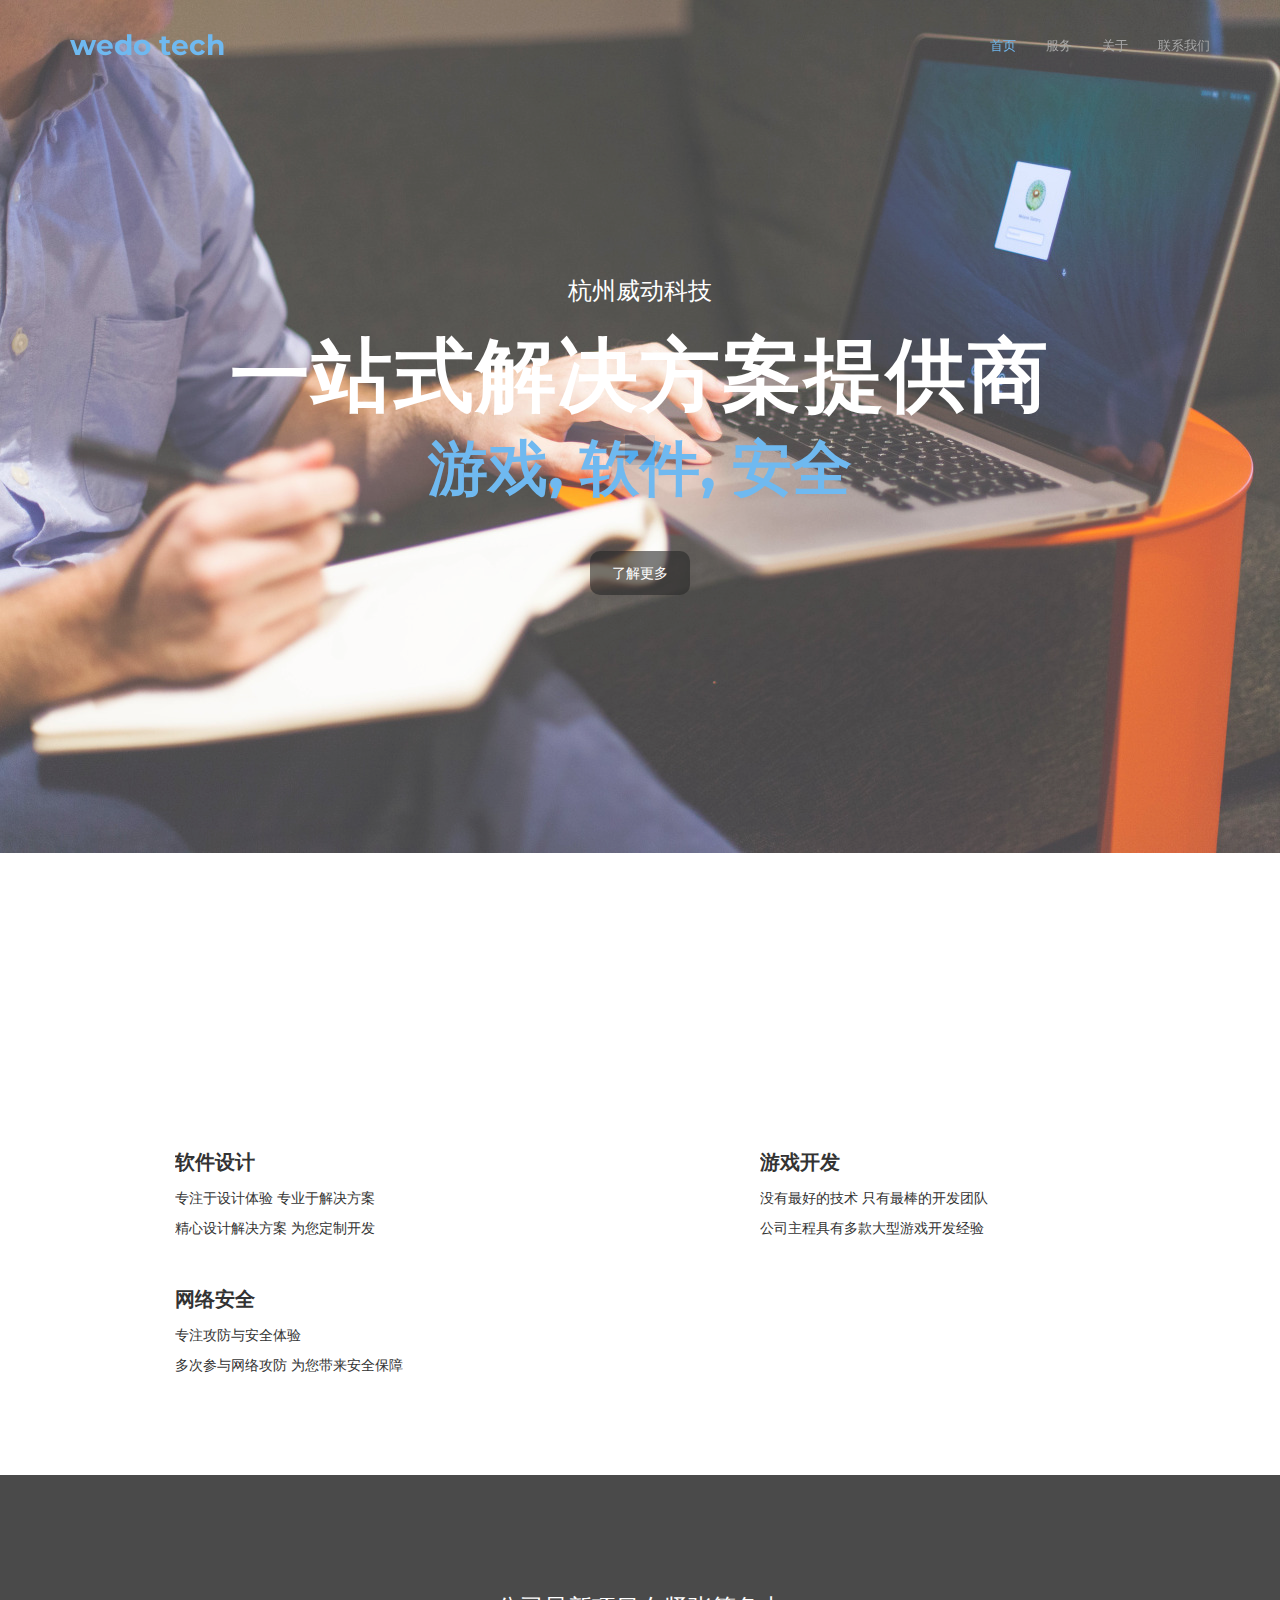
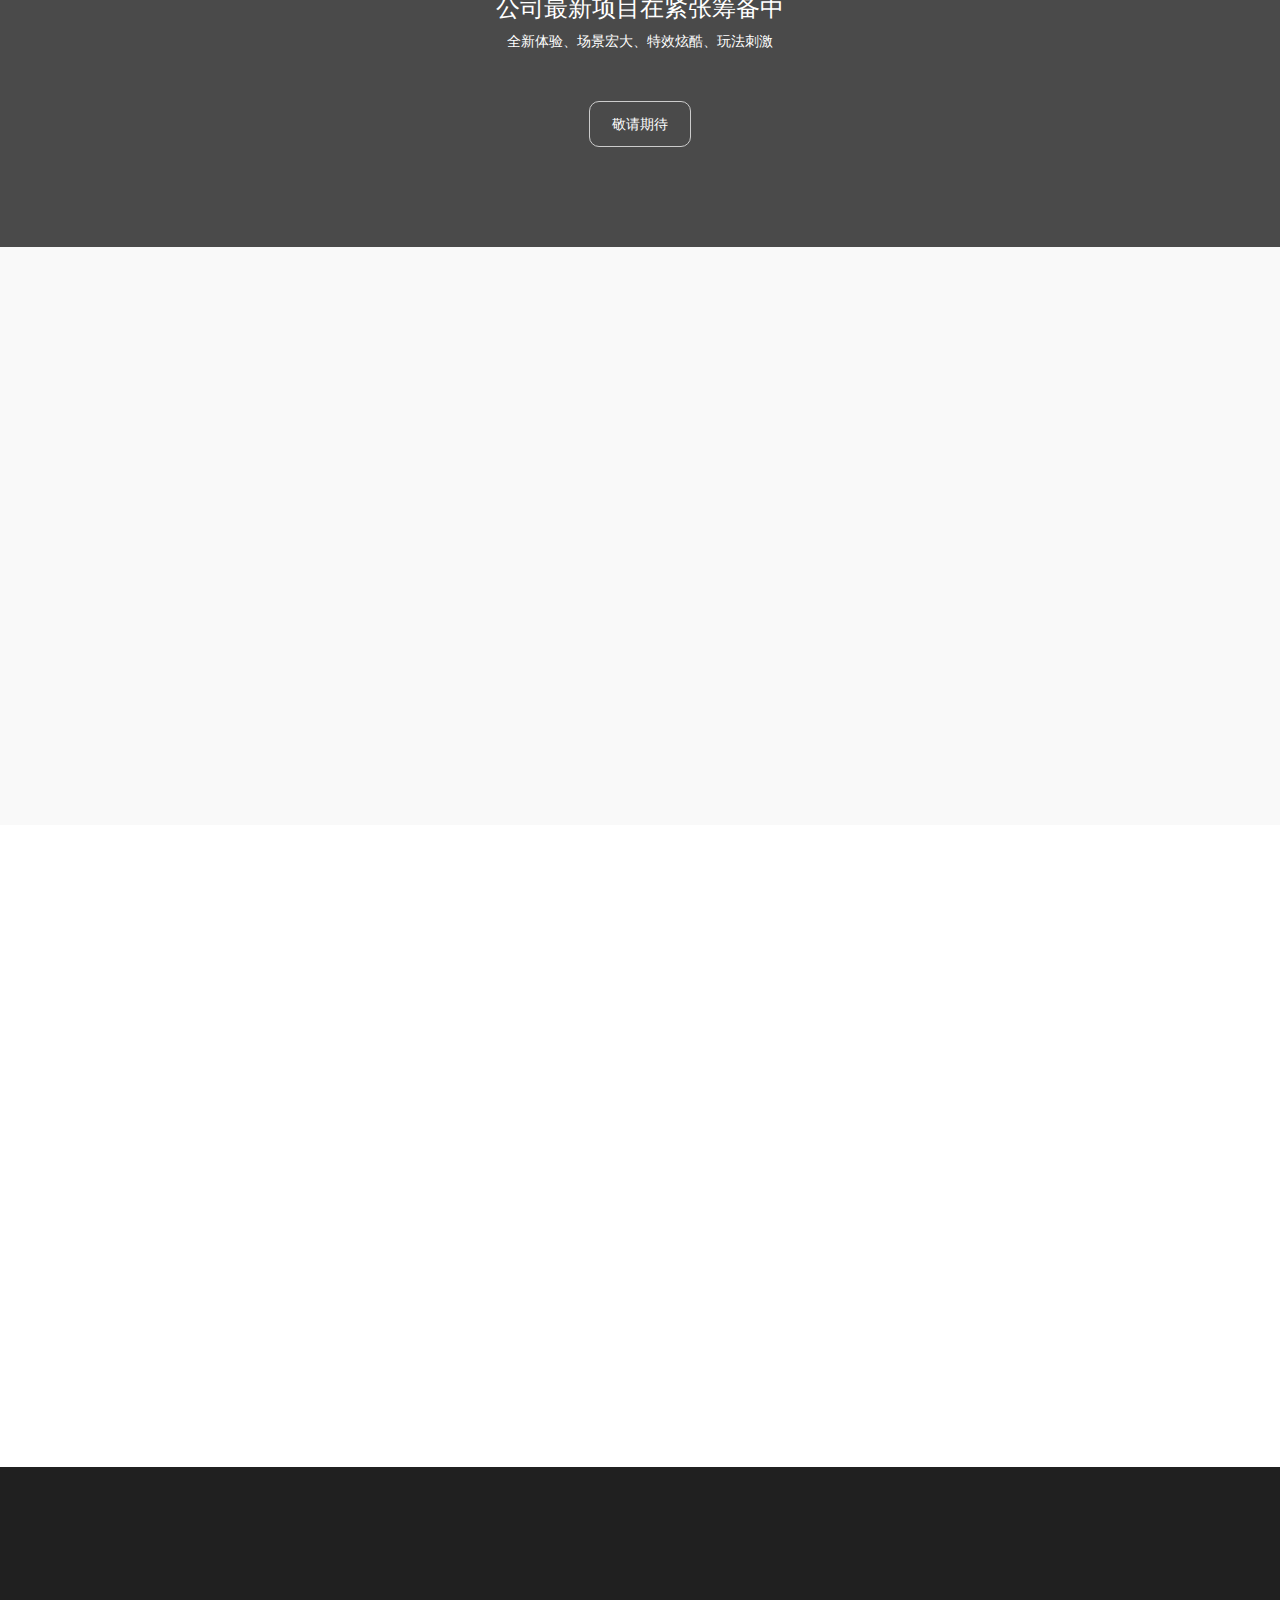
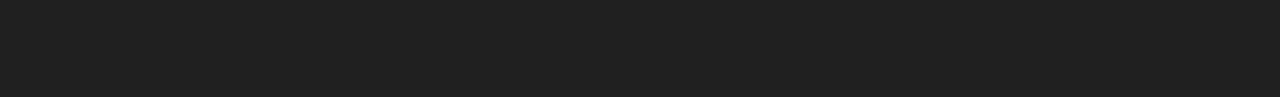
==== commit 861d0272: "text change" ====
--- a/index.html
+++ b/index.html
@@ -2,7 +2,7 @@
 <html lang="en">
 <head>
 <meta charset="utf-8">
-<title>Home</title>
+<title>威动科技</title>
 <meta http-equiv="X-UA-Compatible" content="IE=Edge">
 <meta name="viewport" content="width=device-width, initial-scale=1">
 <meta name="keywords" content="">
@@ -32,7 +32,7 @@
 				<li><a href="#home" class="smoothScroll">首页</a></li>
 				<li><a href="#service" class="smoothScroll">服务</a></li>
 				<li><a href="#about" class="smoothScroll">关于</a></li>
-				<li><a href="#portfolio" class="smoothScroll">案例</a></li>
+				<!-- <li><a href="#portfolio" class="smoothScroll">案例</a></li> -->
 				<li><a href="#contact" class="smoothScroll">联系我们</a></li>
 			</ul>
 		</div>
@@ -44,21 +44,21 @@
 		<div class="flexslider">
 			<ul class="slides">
 				<li>
-					<img src="images/slider/1.jpg" alt="Slide 1">
+					<img src="images/slider/2.jpg" alt="Slide 1">
 					<div class="slider-caption">
 						<div class="templatemo_homewrapper">
 							<h3 class="wow bounceIn">杭州威动科技</h3>
 							<h1 class="wow bounce">一站式解决方案提供商</h1>
 							<h2>
 								<span class="wow fadeIn" data-wow-delay="0.3s">游戏,</span>
-								<span class="wow fadeIn" data-wow-delay="0.6s">网站,</span>
-								<span class="wow fadeIn" data-wow-delay="0.9s">软件</span>
+								<span class="wow fadeIn" data-wow-delay="0.6s">软件,</span>
+								<span class="wow fadeIn" data-wow-delay="0.9s">安全</span>
 							</h2>
 							<a href="#portfolio" class="smoothScroll templatemo-slider-btn btn btn-default">了解更多</a>
 						</div>
 					</div>
 				</li>
-				<li>
+				<!-- <li>
 					<img src="images/slider/2.jpg" alt="Slide 2">
 					<div class="slider-caption">
 						<div class="templatemo_homewrapper">
@@ -68,7 +68,7 @@
 							<a href="#about" class="smoothScroll templatemo-slider-btn btn btn-default">Meet Our Team</a>	
 						</div>
 					</div>
-				</li>
+				</li> -->
 			</ul>
 		</div>
 	</div>
@@ -81,7 +81,7 @@
 			<div class="col-md-12 text-center wow bounceIn">
 				<h2>服务</h2>
 				<hr>
-				<h4>we specialize in web and mobile</h4>
+				<h4>致力于多种业务场景</h4>
 			</div>
 			<div class="col-md-6 col-sm-6">
 				<div class="media">
@@ -89,19 +89,9 @@
 						<i class="fa fa-laptop"></i>
 					</div>
 					<div class="media-body">
-						<h3 class="media-heading">Web Design</h3>
-						<p>Workforce responsive template is a mobile friendly website design with animated transitions. You may download and modify this layout for your websites.</p>
-					</div>
-				</div>
-			</div>
-			<div class="col-md-6 col-sm-6">
-				<div class="media">
-					<div class="media-object media-left wow fadeIn" data-wow-delay="0.6s">
-						<i class="fa fa-android"></i>
-					</div>
-					<div class="media-body">
-						<h3 class="media-heading">Mobile App</h3>
-						<p>Please tell your friends about templatemo.com website. Thank you. Credit goes to Pixabay for images used in this template.</p>
+						<h3 class="media-heading">软件设计</h3>
+						<p>专注于设计体验 专业于解决方案</p>
+						<p>精心设计解决方案  为您定制开发</p>
 					</div>
 				</div>
 			</div>
@@ -111,12 +101,25 @@
 						<i class="fa fa-paper-plane"></i>
 					</div>
 					<div class="media-body">
-						<h3 class="media-heading">SEO Marketing</h3>
-						<p>Lorem ipsum dolor sit amet, consectetuer adipiscing elit, sed diam nonummy nibh euismod tincidunt ut laoreet. Dolore magna aliquam erat volutpat.</p>
-					</div>
-				</div>
-			</div>
-			<div class="col-md-6 col-sm-6">
+						<h3 class="media-heading">游戏开发</h3>
+						<p>没有最好的技术 只有最棒的开发团队</p>
+						<p>公司主程具有多款大型游戏开发经验</p>
+					</div>
+				</div>
+			</div>
+			<div class="col-md-6 col-sm-6" style="margin-top: 20px;">
+				<div class="media">
+					<div class="media-object media-left wow fadeIn" data-wow-delay="0.6s">
+						<i class="fa fa-paper-plane"></i>
+					</div>
+					<div class="media-body">
+						<h3 class="media-heading">网络安全</h3>
+						<p>专注攻防与安全体验</p>
+						<p>多次参与网络攻防 为您带来安全保障</p>
+					</div>
+				</div>
+			</div>
+			<!-- <div class="col-md-6 col-sm-6">
 				<div class="media">
 					<div class="media-object media-left wow fadeIn" data-wow-delay="0.6s">
 						<i class="fa fa-html5"></i>
@@ -126,7 +129,7 @@
 						<p>This is based on Bootstrap v3.3.4 layout. Lorem ipsum dolor sit amet, consectetuer adipiscing elit, sed diam nonummy nibh euismod tincidunt ut laoreet.</p>
 					</div>
 				</div>
-			</div>
+			</div> -->
 		</div>
 	</div>
 </section>
@@ -137,9 +140,9 @@
 		<div class="container">
 			<div class="row">
 				<div class="divider-des">
-					<h3 class="text-uppercase">The best minimal business one page ever</h3>
-					<p>It is fully responsive, clean, modern, creative, and minimal.</p>
-					<button class="btn btn-default text-uppercase">Download</button>
+					<h3 class="text-uppercase">公司最新项目在紧张筹备中</h3>
+					<p>全新体验、场景宏大、特效炫酷、玩法刺激</p>
+					<button class="btn btn-default text-uppercase">敬请期待</button>
 				</div>
 			</div>
 		</div>
@@ -151,33 +154,34 @@
 	<div class="container">
 		<div class="row">
 			<div class="col-md-12 wow bounceIn">
-				<h2>About</h2>
+				<h2>关于</h2>
 				<hr>
-				<h4>a little about our company...</h4>
+				<h4>了解公司</h4>
 			</div>
 		</div>
 		<div class="row">
 			<div class="col-md-6 col-sm-6 wow fadeInLeft templatemo-about-left" data-wow-delay="0.3s">
-				<h3 class="about-title">Studio History</h3>
-				<p>Phasellus tempus malesuada congue. Sed id est tincidunt, iaculis nulla vel, sodales metus. Morbi interdum accumsan augue, in accumsan neque lacinia sed. Fusce cursus eu ligula ut gravida. Ut tristique hendrerit bibendum. Suspendisse euismod sit amet quam et luctus.</p>
-				<p>Nulla viverra diam sed justo vehicula, non venenatis massa gravida. Nunc efficitur et quam non tempor. Nullam nec nisl eget est ultrices elementum nec vel nisl. Cras vestibulum nisl vel justo tempor, ut lacinia est accumsan.</p>
+				<h3 class="about-title">公司组成</h3>
+				<p>公司团队成员90%以上是由90后组成，均是互联网大厂前员工，均毕业于985高校，思想前卫，管理开放；五年来致力于企业解决方案服务，为客户量身定制软件开发；</p>
+				<p>公司战略致力于软件、游戏开发两条赛道，有最棒的技术开发者、UI设计、网络安全专家、美术设计开发</p>
 			</div>
 			<div class="col-md-6 col-sm-6 wow fadeInRight" data-wow-delay="0.3s">
-				<span class="text-uppercase">BOOTSTRAP 100%</span>
+				<span class="text-uppercase">软件开发 50%</span>
 				<div class="progress">
-					<div class="progress-bar progress-bar-danger" role="progressbar" aria-valuenow="60" aria-valuemin="0" aria-valuemax="100" style="width: 100%;"></div>
-				</div>
-				<span class="text-uppercase">HTML5 &AMP; CSS3 90%</span>
+					<div class="progress-bar progress-bar-danger" role="progressbar" aria-valuenow="50" aria-valuemin="0" aria-valuemax="100" style="width: 50%;"></div>
+				</div>
+				<span class="text-uppercase">游戏开发 42%</span>
 				<div class="progress">
-					<div class="progress-bar progress-bar-danger" role="progressbar" aria-valuenow="90" aria-valuemin="0" aria-valuemax="100" style="width: 90%;"></div>
-				</div>
-				<span class="text-uppercase">Wordpress 65%</span>
+					<div class="progress-bar progress-bar-danger" role="progressbar" aria-valuenow="42" aria-valuemin="0" aria-valuemax="100" style="width: 42%;"></div>
+				</div>
+				<span class="text-uppercase">网络安全 8%</span>
 				<div class="progress">
-					<div class="progress-bar progress-bar-danger" role="progressbar" aria-valuenow="65" aria-valuemin="0" aria-valuemax="100" style="width: 65%;"></div>
-				</div>
-			</div>
-		</div>
-		<div class="row">
+					<div class="progress-bar progress-bar-danger" role="progressbar" aria-valuenow="8" aria-valuemin="0" aria-valuemax="100" style="width: 8%;"></div>
+				</div>
+			</div>
+		</div>
+		<!-- 公司员工照片 -->
+		<!-- <div class="row">
 			<div class="col-md-4 col-sm-4 wow fadeInUp" data-wow-delay="0.6s">
 				<div class="about-wrapper">
 					<img src="images/team-img-1.png" class="img-responsive" alt="about img">
@@ -199,12 +203,12 @@
 					<h5>Co-Founder &amp; Designer</h5>
 				</div>
 			</div>
-		</div>
+		</div> -->
 	</div>
 </section>
 <!-- end about -->
 <!-- start portfolio -->
-<section id="portfolio">
+<!-- <section id="portfolio">
 	<div class="container">
 		<div class="row">
 			<div class="col-md-12">
@@ -309,7 +313,7 @@
 			</div>
 		</div>
 	</div>
-</section>
+</section> -->
 <!-- end portfolio -->
 <!-- start contact -->
 <section id="contact">
@@ -317,25 +321,25 @@
 		<div class="row">
 			<div class="col-md-12">
 				<div class="wow bounceIn">
-					<h2 class="wow bounceIn">Contact</h2>
+					<h2 class="wow bounceIn">联系我们</h2>
 					<hr>
-					<h4>Talk to us for more assistance...</h4>
+					<h4>欢迎您的咨询</h4>
 				</div>					
 				<form action="#" method="post" role="form">
 					<div class="col-md-4 col-sm-4 wow fadeIn" data-wow-delay="0.3s">
-						<input type="text" placeholder="Name" class="form-control">
+						<input type="text" placeholder="姓名" class="form-control">
 					</div>
 					<div class="col-md-4 col-sm-4 wow fadeIn" data-wow-delay="0.3s">
-						<input type="email" placeholder="Email" class="form-control">
+						<input type="email" placeholder="邮箱" class="form-control">
 					</div>
 					<div class="col-md-4 col-sm-4 wow fadeIn" data-wow-delay="0.3s">
-						<input type="text" placeholder="Subject" class="form-control">
+						<input type="text" placeholder="主题" class="form-control">
 					</div>
 					<div class="col-md-12 col-sm-12 wow fadeIn" data-wow-delay="0.9s">
-						<textarea class="form-control" rows="5" placeholder="Message"></textarea>
+						<textarea class="form-control" rows="5" placeholder="正文"></textarea>
 					</div>
 					<div class="col-md-offset-3 col-sm-offset-3 col-sm-6 col-md-6 wow fadeIn" data-wow-delay="0.3s">
-						<input type="submit" value="Send Message" class="form-control">
+						<input type="submit" value="联系我们" class="form-control">
 					</div>
 				</form>
 			</div>
@@ -348,11 +352,11 @@
 		<div class="row">
 			<div class="col-md-12">
 				<ul class="social-icon wow fadeIn" data-wow-delay="0.3s">
-					<li><a href="#" class="fa fa-facebook"></a></li>
-					<li><a href="#" class="fa fa-twitter"></a></li>
-					<li><a href="#" class="fa fa-instagram"></a></li>
+					<li><a href="#" class="fa fa-qq"></a></li>
+					<li><a href="#" class="fa fa-weixin"></a></li>
+					<!-- <li><a href="#" class="fa fa-instagram"></a></li> -->
 				</ul>
-				<p class="wow bounceIn">Copyright &copy; 2018.Company name All rights reserved.<a target="_blank" href="http://www.cssmoban.com/">&#x7F51;&#x9875;&#x6A21;&#x677F;</a></p>
+				<p class="wow bounceIn">Copyright &copy; 2023.hangzhou wedo tech All rights reserved.</p>
 			</div>
 		</div>
 	</div>
